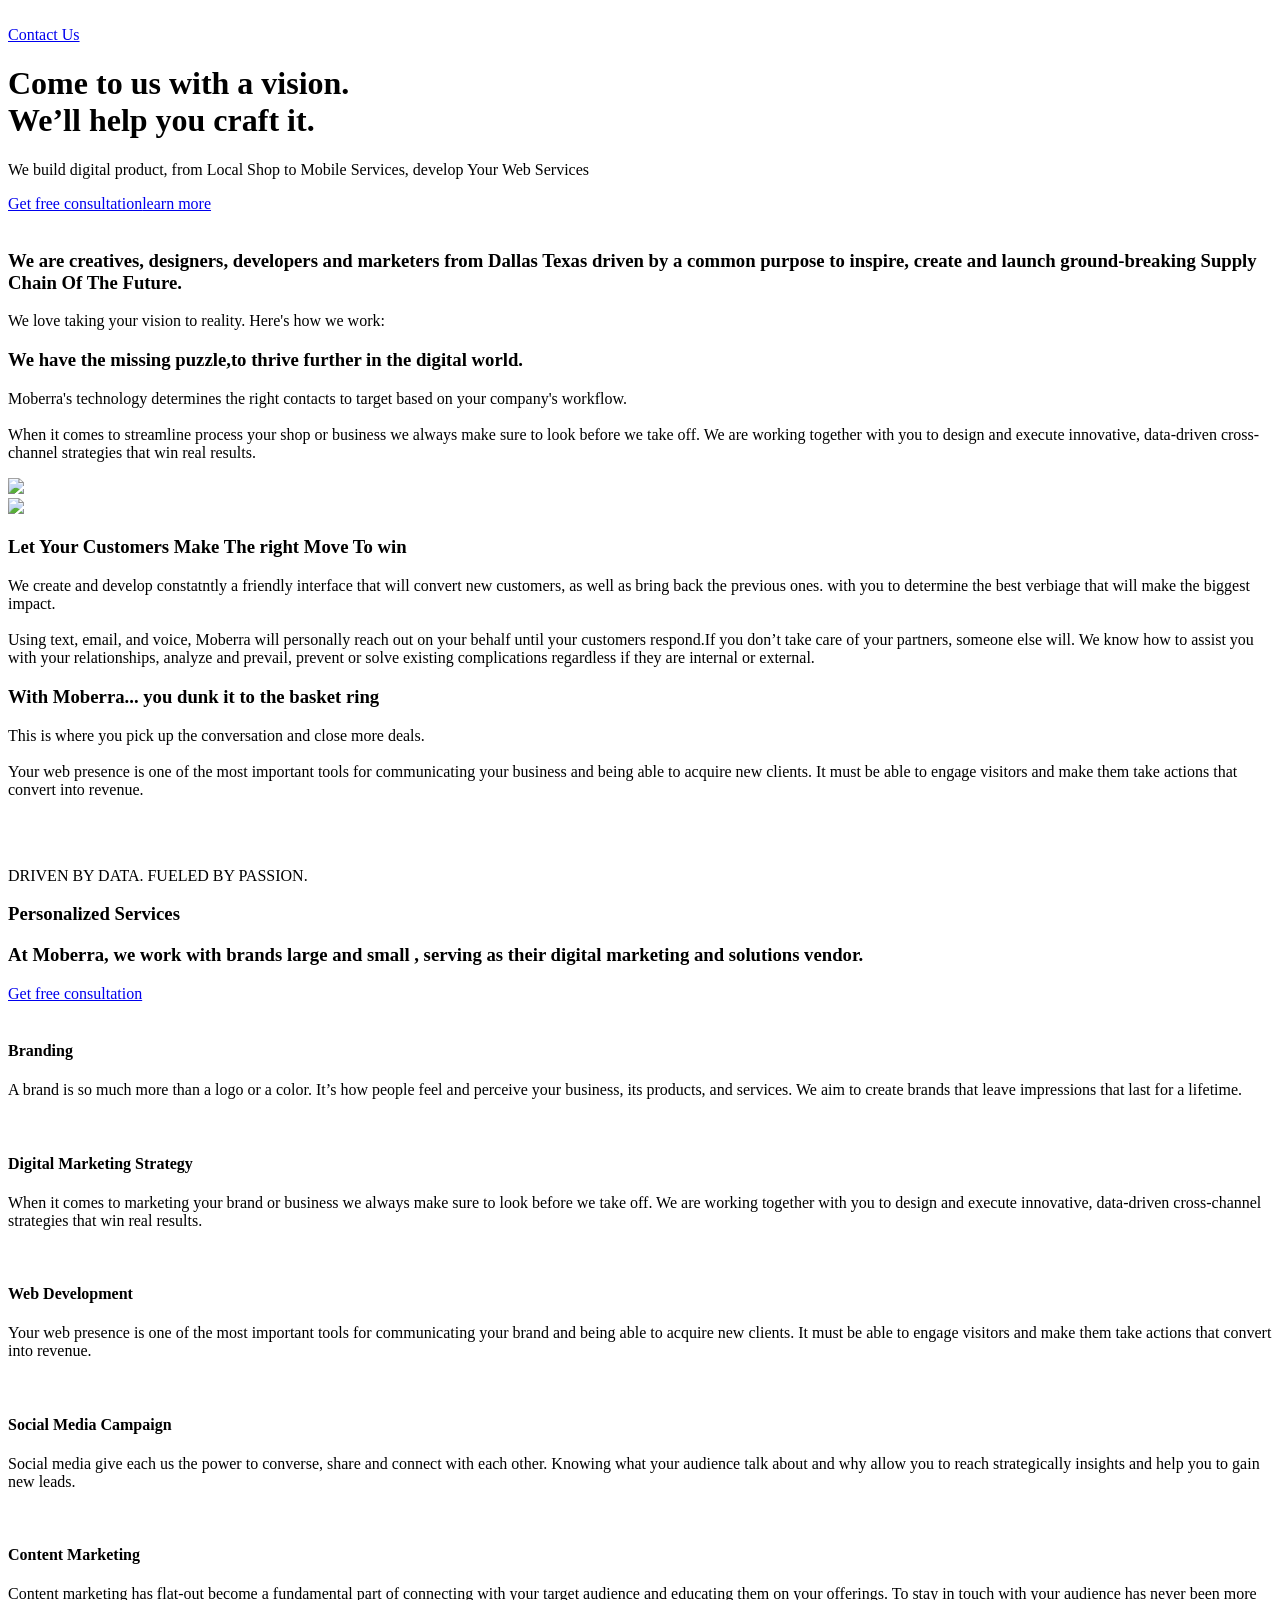
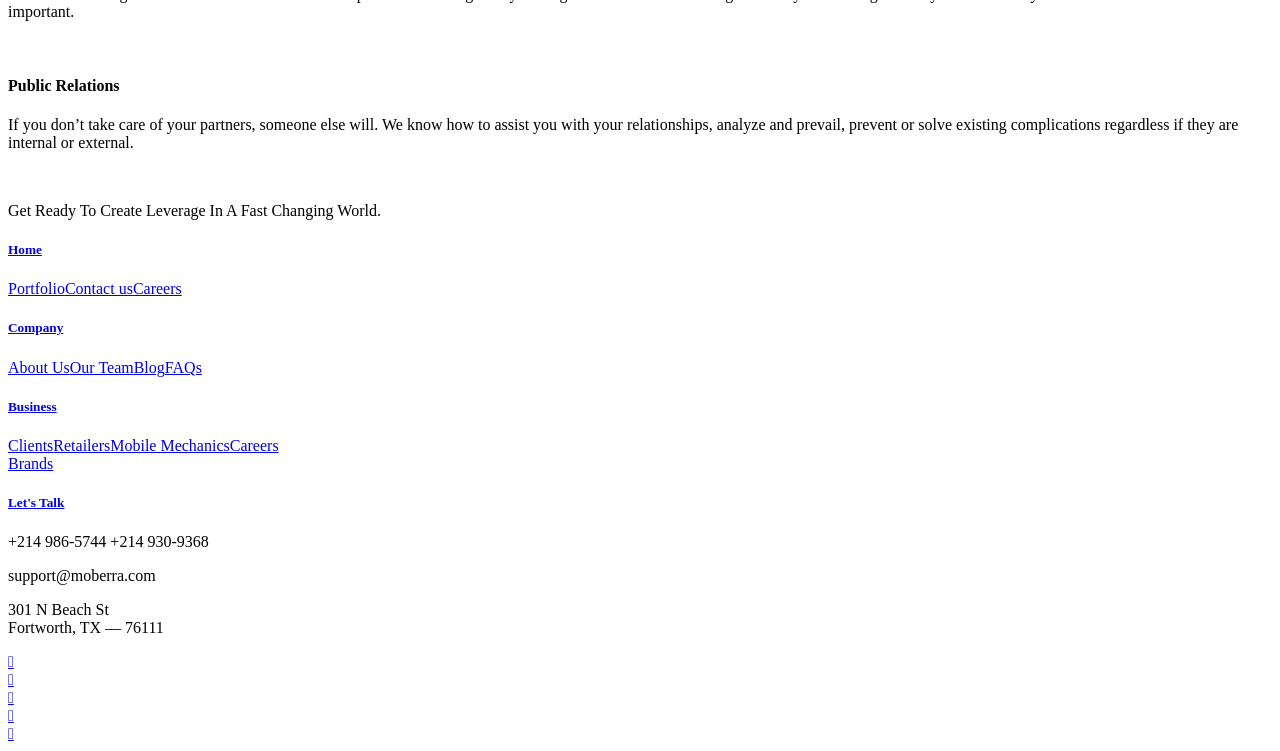
==== Retailers.html @ 3b9bfb5e "Add files via upload" ====
<!DOCTYPE html>
<!--  This site was created in Webflow. http://www.webflow.com  -->
<!--  Last Published: Wed May 29 2019 04:15:09 GMT+0000 (UTC)  -->
<html data-wf-page="5cdbd77db102f9001508a948" data-wf-site="5cdbd77db102f92d5608a947">
<head>
  <meta charset="utf-8">
  <title>Moberra|Retail</title>
  <meta content="Some keywords that best describes your site" name="description">
  <meta content="width=device-width, initial-scale=1" name="viewport">
  
  <link href="css/normalize.css" rel="stylesheet" type="text/css">
  <link href="css/webflow.css" rel="stylesheet" type="text/css">
  <link href="css/duduk.webflow.css" rel="stylesheet" type="text/css">
  <script src="https://ajax.googleapis.com/ajax/libs/webfont/1.6.26/webfont.js" type="text/javascript"></script>
  <script type="text/javascript">WebFont.load({  google: {    families: ["Open Sans:300,300italic,400,400italic,600,600italic,700,700italic,800,800italic","Montserrat:100,100italic,200,200italic,300,300italic,400,400italic,500,500italic,600,600italic,700,700italic,800,800italic,900,900italic","Merriweather:300,300italic,400,400italic,700,700italic,900,900italic"]  }});</script>
  <!-- [if lt IE 9]><script src="https://cdnjs.cloudflare.com/ajax/libs/html5shiv/3.7.3/html5shiv.min.js" type="text/javascript"></script><![endif] -->
  
  <link href="images/portfolio/logo icon.png" rel="shortcut icon" type="image/x-icon">
  <link href="images/Duduk-Thumb-big.gif" rel="apple-touch-icon">
</head>
<body>
  <div data-collapse="medium" data-animation="default" data-duration="400" class="nav-bar w-nav">
    <div class="wrapper navbar-2 w-container">
      <div class="logo-area"><a href="#" class="nav-logo w-inline-block"><img src="images/portfolio/moberra-Recovered trans.png" width="106" alt=""></a></div>
       <div class="nav-cta-button-container"><a href="contact-us.html" class="nav-link-2 border cta w-nav-link">Contact Us</a></div>
      </nav>
      <div class="menu-button-2 w-nav-button">
        <div class="burger-icon w-icon-nav-menu"></div>
      </div>
    </div>
  </div>
  <div class="section full-screen background-image-side hero">
    <div class="wrapper">
      <div class="row">
        <div class="col">
          <div class="hero-content">
            <h1 class="hero-title">Come to us with a vision. <br>We’ll help you craft it.<br></h1>
            <p class="hero-description">We build digital product, from Local Shop to Mobile Services, develop Your Web Services</p>
            <div class="value-proposition-buttons"><a href="#" class="button margin-right w-button">Get free consultation</a><a href="#" class="button ghost w-button">learn more</a></div>
          </div><img src="images/moberra shop owners.svg" sizes="(max-width: 767px) 450px, 700px" alt="" class="hero-image"></div>
      </div>
    </div>
  </div>
  <div class="section no-bottom-padding">
    <div class="wrapper">
      <div class="row centre-align">
        <div class="col-2 lg-8 md-4 centre-align">
          <div class="centre-align margin-bottom">
            <h3 class="section-title">We are creatives, designers, developers and marketers from Dallas Texas driven by a common purpose to inspire, create and launch ground-breaking Supply Chain Of The Future.</h3>
            <p class="sub-title margin-bottom margin-top">We love taking your vision to reality. Here&#x27;s how we work:</p>
          </div>
          <div class="row centre-align">
            <div class="col-2 lg-8"></div>
          </div>
        </div>
      </div>
      <div class="step-container">
        <div class="row margin-bottom sm-reverse-layout">
          <div class="col-2 lg-1 hidden-lg-down"></div>
          <div class="col-2 lg-4 sm-2 lg-vertical-align">
            <div class="sm-align-centre">
              <h3 class="h3">We have the missing puzzle,to thrive further in the digital world.</h3>
              <p class="paragraph-small">Moberra&#x27;s technology determines the right contacts to target based on your company&#x27;s workflow.<br><br>When it comes to streamline process your shop or business we always make sure to look before we take off. We are working together with you to design and execute innovative, data-driven cross-channel strategies that win real results.</p>
            </div>
          </div>
          <div class="col-2 lg-1 hidden-lg-down"></div>
          <div class="col-2 lg-5"><img src="images/client/Happy Cube.H03.2k.png" ></div>
          <div class="col-2 lg-1 hidden-lg-down"></div>
        </div>
      </div>
      <div class="step-container">
        <div class="row">
          <div class="col-2 lg-1 hidden-lg-down"></div>
          <div class="col-2 lg-5"><img src="images/Puzzle Cube.H03.2k.png" ></div>
          <div class="col-2 lg-1 hidden-lg-down"></div>
          <div class="col-2 lg-4 sm-2 lg-vertical-align">
            <div class="sm-align-centre">
              <h3 class="h3">Let Your Customers Make The right Move To win</h3>
              <p class="paragraph-small">We create and develop constatntly a friendly interface that will convert new customers, as well as bring back the previous ones. with you to determine the best verbiage that will make the biggest impact.<br>‍<br>Using text, email, and voice, Moberra will personally reach out on your behalf until your customers respond.If you don’t take care of your partners, someone else will. We know how to assist you with your relationships, analyze and prevail, prevent or solve existing complications regardless if they are internal or external.</p>
            </div>
          </div>
          <div class="col-2 lg-1 hidden-lg-down"></div>
        </div>
      </div>
      <div class="step-container low-z-index">
        <div class="row margin-bottom sm-reverse-layout">
          <div class="col-2 lg-1 hidden-lg-down"></div>
          <div class="col-2 lg-4 sm-2 lg-vertical-align">
            <div class="sm-align-centre">
              <h3 class="h3">With Moberra... you dunk it to the basket ring</h3>
              <p class="paragraph-small">This is where you pick up the conversation and close more deals.<br><br>Your web presence is one of the most important tools for communicating your business and being able to acquire new clients. It must be able to engage visitors and make them take actions that convert into revenue.</p>
            </div>
          </div>
          <div class="col-2 lg-1 hidden-lg-down"></div>
          <div class="col-2 lg-5"><img src="images/Rim with Ball.H03.2k.png" width="571" alt="" class="value-proposition-hero-image"></div>
          <div class="col-2 lg-1 hidden-lg-down"></div>
        </div>
      </div>
    </div><img src="images/dashed-path.png" width="900" srcset="images/dashed-path-p-500.png 500w, images/dashed-path-p-800.png 800w, images/dashed-path-p-1080.png 1080w, images/dashed-path-p-1600.png 1600w, images/dashed-path.png 1714w" sizes="(max-width: 991px) 100vw, 900px" alt="" class="dashed-line"></div>
 
  <div class="section no-top-padding">
    <div class="wrapper">
      <div class="row">
        <div class="col">
          
          <div class="row centre-align">
            <div class="col-2 lg-8"></div>
          </div>
        </div>
      </div>
      </div>
    </div>
  </div>
  <div class="section services bgaccent-color">
    <div class="w-layout-grid grid">
      <div id="w-node-a90a4bea48e4-1508a948" class="div-block-10 margin-bottom">
        <p class="micro-heading">DRIVEN BY DATA. FUELED BY PASSION.</p>
        <h3 class="section-heading left-aligned no-margin-top">Personalized Services</h3>
        <h3 class="section-title fullwidth-grid margin-bottom">At Moberra, we work with brands large and small , serving as their digital marketing and solutions vendor.</h3><a href="#" class="button margin-left w-button">Get free consultation</a></div>
      <div id="w-node-6ad91524b8c2-1508a948" class="margin-bottom"><img src="images/poster.svg" width="64" alt="" class="small-margin-bottom">
        <h4>Branding</h4>
        <p class="paragraph-small short-paragraph">A brand is so much more than a logo or a color. It’s how people feel and perceive your business, its products, and services. We aim to create brands that leave impressions that last for a lifetime.</p>
      </div>
      <div id="w-node-f3c27ee0b5e0-1508a948" class="margin-bottom"><img src="images/idea.svg" width="64" alt="" class="small-margin-bottom">
        <h4>Digital Marketing Strategy</h4>
        <p class="paragraph-small short-paragraph">When it comes to marketing your brand or business we always make sure to look before we take off. We are working together with you to design and execute innovative, data-driven cross-channel strategies that win real results.</p>
      </div>
      <div class="margin-bottom"><img src="images/web-page.svg" width="64" alt="" class="small-margin-bottom">
        <h4>Web Development</h4>
        <p class="paragraph-small short-paragraph">Your web presence is one of the most important tools for communicating your brand and being able to acquire new clients. It must be able to engage visitors and make them take actions that convert into revenue.</p>
      </div>
      <div class="margin-bottom"><img src="images/social-media.svg" width="64" alt="" class="small-margin-bottom">
        <h4>Social Media Campaign</h4>
        <p class="paragraph-small short-paragraph">Social media give each us the power to converse, share and connect with each other. Knowing what your audience talk about and why allow you to reach strategically insights and help you to gain new leads.</p>
      </div>
      <div id="w-node-1baae99ab2f1-1508a948" class="margin-bottom"><img src="images/megaphone.svg" width="64" alt="" class="small-margin-bottom">
        <h4>Content Marketing</h4>
        <p class="paragraph-small short-paragraph">Content marketing has flat-out become a fundamental part of connecting with your target audience and educating them on your offerings. To stay in touch with your audience has never been more important.</p>
      </div>
      <div id="w-node-ab1a4db733ac-1508a948" class="margin-bottom"><img src="images/salesman.svg" width="64" alt="" class="small-margin-bottom">
        <h4>Public Relations</h4>
        <p class="paragraph-small short-paragraph">If you don’t take care of your partners, someone else will. We know how to assist you with your relationships, analyze and prevail, prevent or solve existing complications regardless if they are internal or external.</p>
      </div>
    </div>
  </div>
  <div class="section section-footer">
    <div class="wrapper">
      <div class="row-2">
        <div class="col-2 lg-3 md-4"><a href="#" data-ix="logo" class="footer-logo-2 w-nav-brand"><img src="images/moberra-Recovered trans.png" width="104" alt=""></a>
          <p class="ondark">Get Ready To Create Leverage In A Fast Changing World.</p>
        </div>
        <div class="col-2 lg-2 sm-6">
          <div class="footer-links-container">
            <h5 class="footer-heading"><a href="#" class="no-underline">Home</a></h5><a href="index.html" class="footer-link ondark">Portfolio</a><a href="blog.html" class="footer-link ondark">Contact us</a><a href="#" class="footer-link ondark">Careers</a></div>
        </div>
        <div class="col-2 lg-2 sm-6">
          <div class="footer-links-container">
            <h5 class="footer-heading"><a href="#" class="no-underline">Company</a></h5><a href="#" class="footer-link ondark">About Us</a><a href="#" class="footer-link ondark">Our Team</a><a href="#" class="footer-link ondark">Blog</a><a href="#" class="footer-link ondark">FAQs</a></div>
        </div>
        <div class="col-2 lg-2 sm-6">
          <div class="footer-links-container">
            <h5 class="footer-heading"><a href="#" class="no-underline">Business</a></h5><a href="#" class="footer-link ondark">Clients</a><a href="retailers.html" class="footer-link ondark">Retailers</a><a href="#" class="footer-link ondark">Mobile Mechanics</a><a href="#" class="footer-link ondark">Careers</a></div><a href="#" class="footer-link ondark">Brands</a></div>
        </div>
           <div class="col-2 lg-3 sm-6 xs-12">
          <div class="footer-links-container">
            <h5 class="footer-heading"><a href="#" class="no-underline">Let&#x27;s Talk</a></h5>
            <p class="footer-paragraph">+214 986-5744     +214 930-9368</p>
            <p class="footer-paragraph">support@moberra.com</p>
            <p class="footer-paragraph">301 N Beach St<br>Fortworth, TX — 76111</p>
          </div>
          <div class="negative-margin">
            <a target="_blank" href="#" class="social-media-link w-inline-block">
              <div class="fa-icon ondark"></div>
            </a><a target="_blank" href="#" class="footer-link w-inline-block"></a><a target="_blank" href="#" class="footer-link w-inline-block"></a><a target="_blank" href="#" class="footer-link w-inline-block"></a><a target="_blank" href="#" class="footer-link w-inline-block"></a><a target="_blank" href="#" class="footer-link w-inline-block"></a>
            <a target="_blank" href="#" class="social-media-link w-inline-block">
              <div class="fa-icon ondark"></div>
            </a>
            <a target="_blank" href="#" class="social-media-link w-inline-block">
              <div class="fa-icon ondark"></div>
            </a>
            <a target="_blank" href="#" class="social-media-link w-inline-block">
              <div class="fa-icon ondark"></div>
            </a>
            <a target="_blank" href="#" class="social-media-link w-inline-block">
              <div class="fa-icon ondark"></div>
            </a>
          </div>
        </div>
        <div class="col-2 lg-2 md-4"></div>
      </div>
    </div>
  </div>
  <script src="https://d1tdp7z6w94jbb.cloudfront.net/js/jquery-3.3.1.min.js" type="text/javascript" integrity="sha256-FgpCb/KJQlLNfOu91ta32o/NMZxltwRo8QtmkMRdAu8=" crossorigin="anonymous"></script>
  <script src="js/webflow.js" type="text/javascript"></script>
  <!-- [if lte IE 9]><script src="https://cdnjs.cloudflare.com/ajax/libs/placeholders/3.0.2/placeholders.min.js"></script><![endif] -->
</body>
</html>
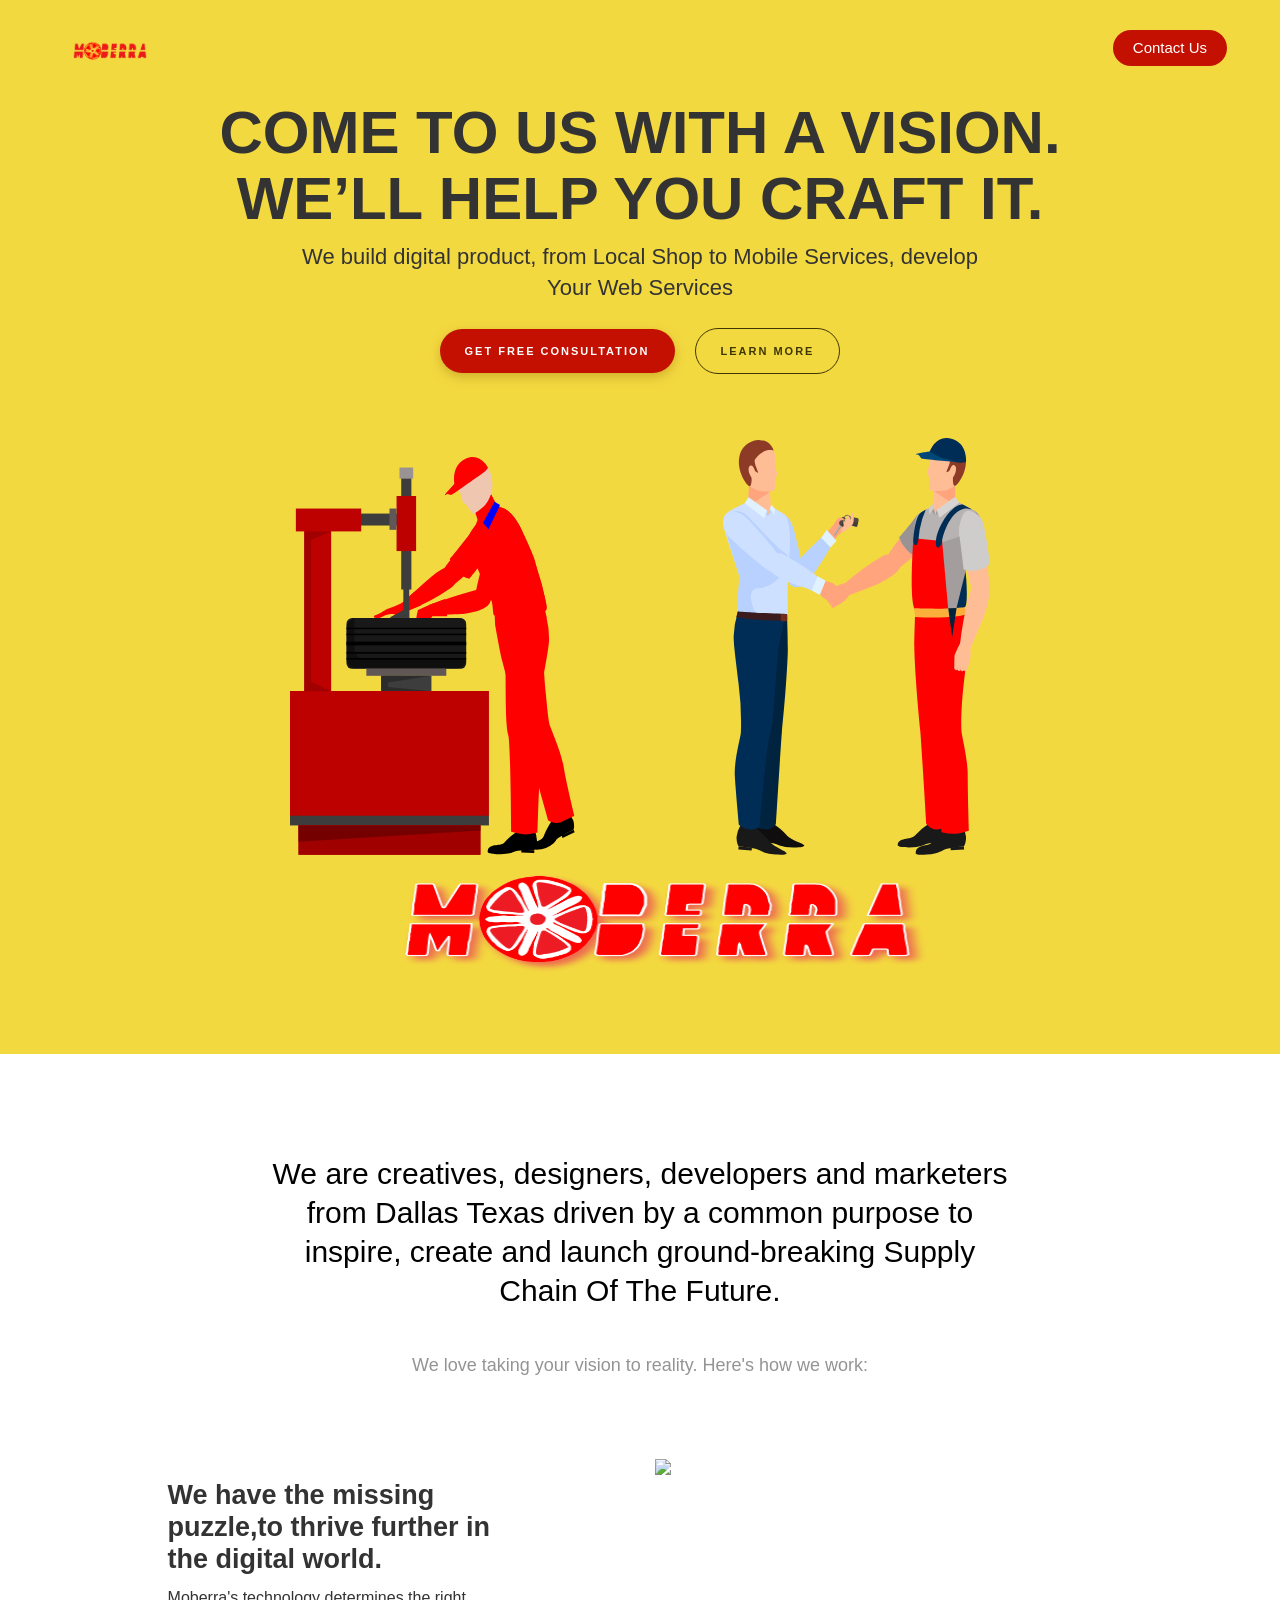
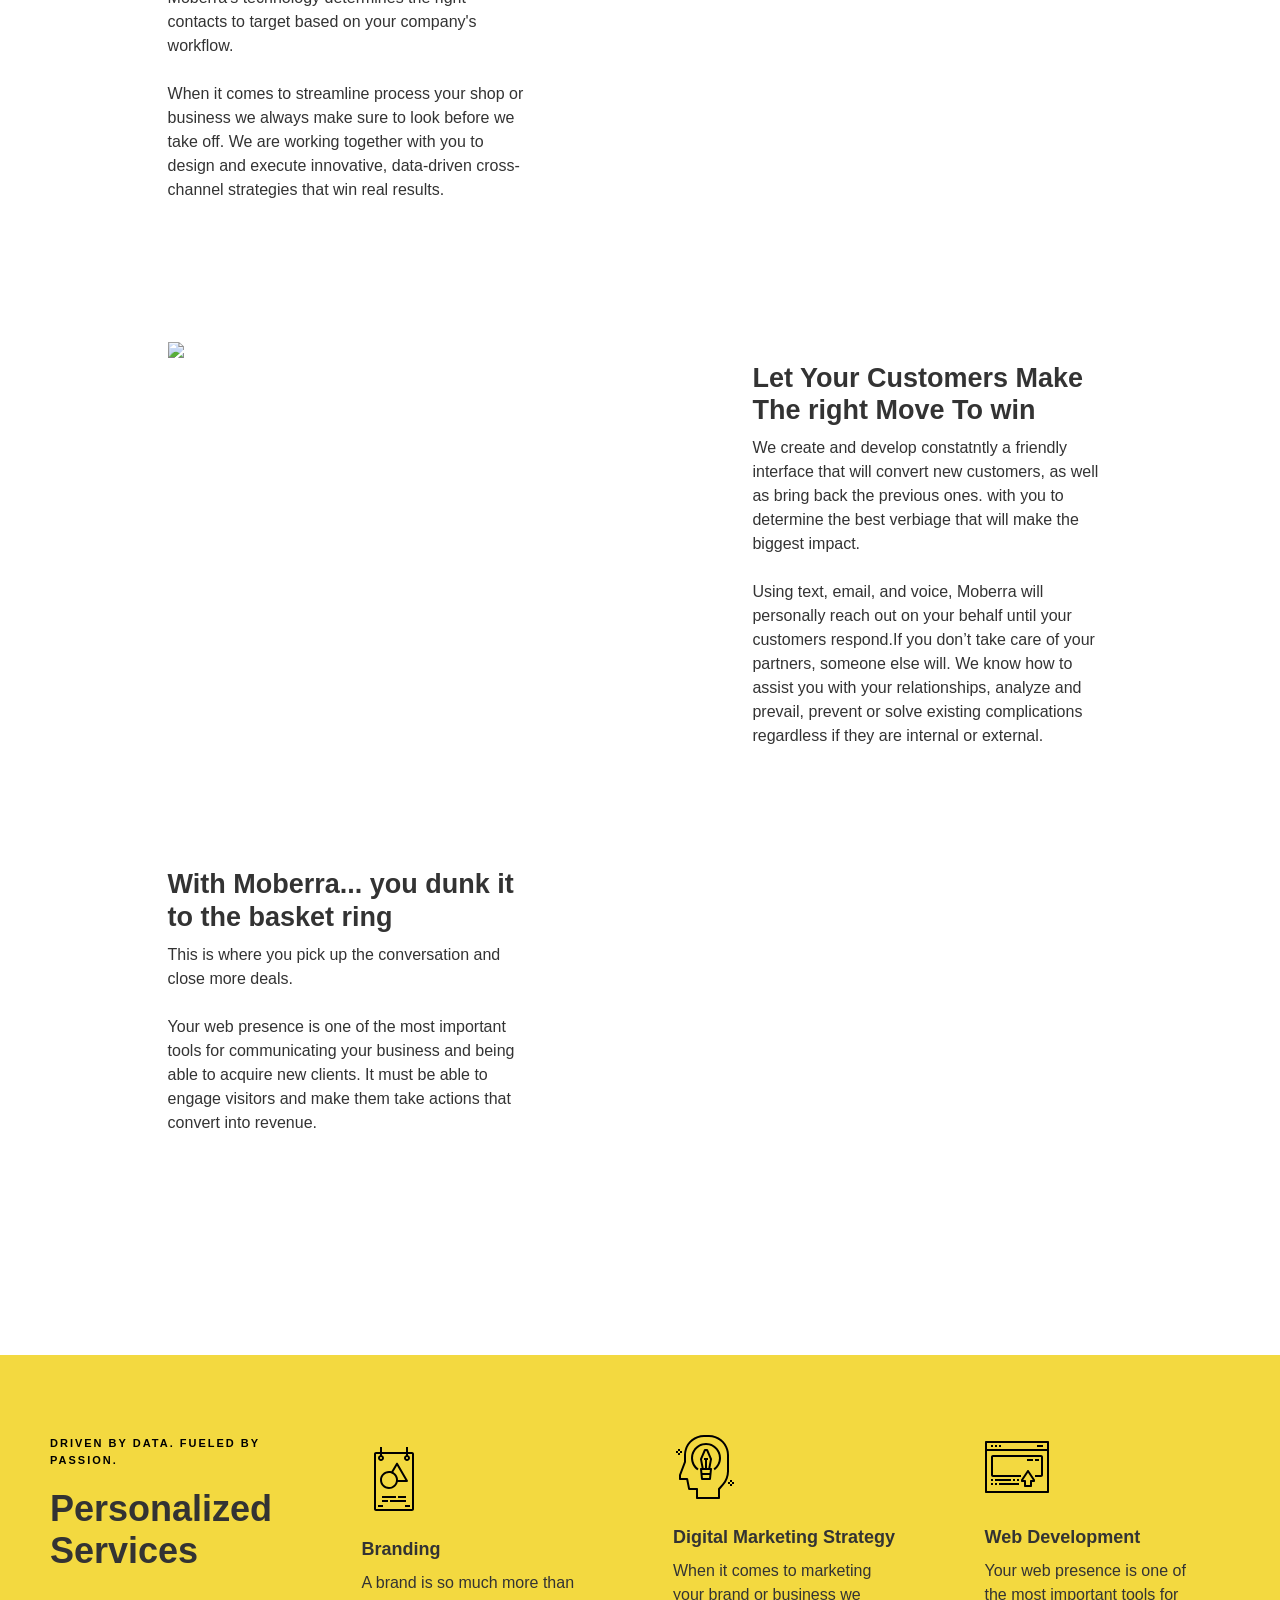
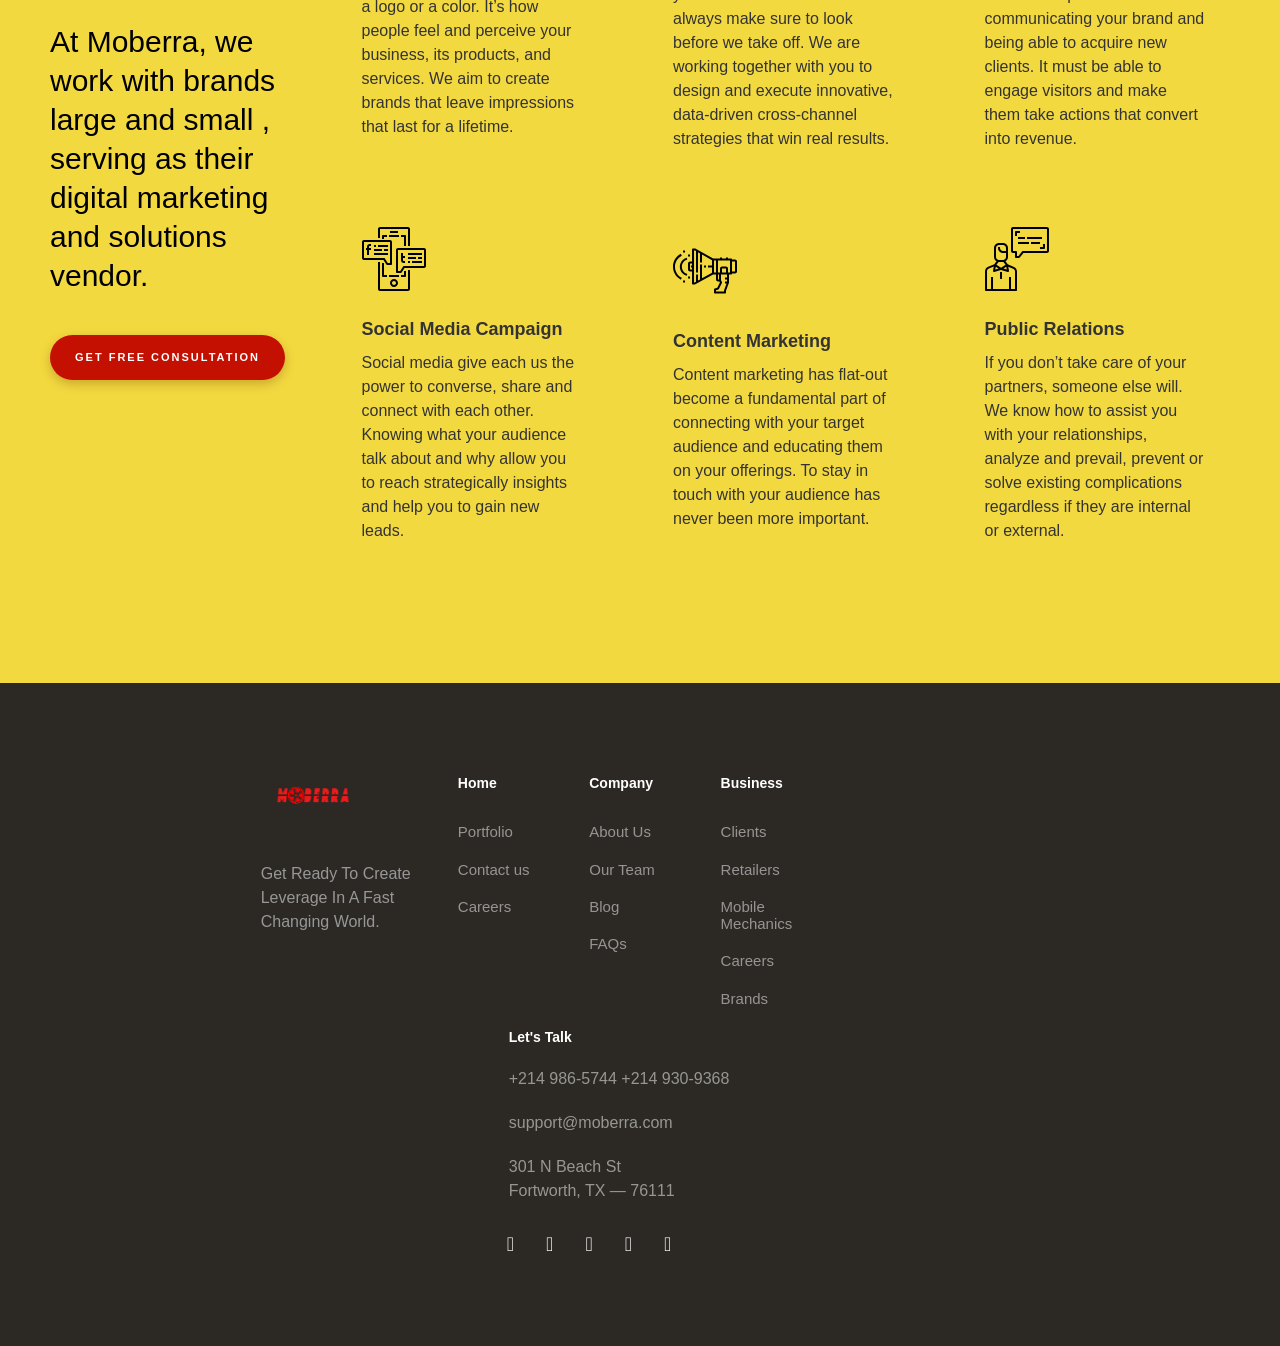
==== commit d05a0a56: "Update Retailers.html" ====
--- a/Retailers.html
+++ b/Retailers.html
@@ -21,7 +21,7 @@
 <body>
   <div data-collapse="medium" data-animation="default" data-duration="400" class="nav-bar w-nav">
     <div class="wrapper navbar-2 w-container">
-      <div class="logo-area"><a href="#" class="nav-logo w-inline-block"><img src="images/portfolio/moberra-Recovered trans.png" width="106" alt=""></a></div>
+      <div class="logo-area"><a href="index.html" class="nav-logo w-inline-block"><img src="images/portfolio/moberra-Recovered trans.png" width="106" alt=""></a></div>
        <div class="nav-cta-button-container"><a href="contact-us.html" class="nav-link-2 border cta w-nav-link">Contact Us</a></div>
       </nav>
       <div class="menu-button-2 w-nav-button">
@@ -194,4 +194,4 @@
   <script src="js/webflow.js" type="text/javascript"></script>
   <!-- [if lte IE 9]><script src="https://cdnjs.cloudflare.com/ajax/libs/placeholders/3.0.2/placeholders.min.js"></script><![endif] -->
 </body>
-</html>+</html>
--- a/css/webflow.css
+++ b/css/webflow.css
@@ -0,0 +1,1798 @@
+@font-face {
+    font-family: 'webflow-icons';
+    src: url("[data-uri]") format('truetype');
+    font-weight: normal;
+    font-style: normal;
+  }
+  [class^="w-icon-"],
+  [class*=" w-icon-"] {
+    /* use !important to prevent issues with browser extensions that change fonts */
+    font-family: 'webflow-icons' !important;
+    speak: none;
+    font-style: normal;
+    font-weight: normal;
+    font-variant: normal;
+    text-transform: none;
+    line-height: 1;
+    /* Better Font Rendering =========== */
+    -webkit-font-smoothing: antialiased;
+    -moz-osx-font-smoothing: grayscale;
+  }
+  .w-icon-slider-right:before {
+    content: "\e600";
+  }
+  .w-icon-slider-left:before {
+    content: "\e601";
+  }
+  .w-icon-nav-menu:before {
+    content: "\e602";
+  }
+  .w-icon-arrow-down:before,
+  .w-icon-dropdown-toggle:before {
+    content: "\e603";
+  }
+  .w-icon-file-upload-remove:before {
+    content: "\e900";
+  }
+  .w-icon-file-upload-icon:before {
+    content: "\e903";
+  }
+  * {
+    -webkit-box-sizing: border-box;
+    -moz-box-sizing: border-box;
+    box-sizing: border-box;
+  }
+  html {
+    height: 100%;
+  }
+  body {
+    margin: 0;
+    min-height: 100%;
+    background-color: #fff;
+    font-family: Arial, sans-serif;
+    font-size: 14px;
+    line-height: 20px;
+    color: #333;
+  }
+  img {
+    max-width: 100%;
+    vertical-align: middle;
+    display: inline-block;
+  }
+  html.w-mod-touch * {
+    background-attachment: scroll !important;
+  }
+  .w-block {
+    display: block;
+  }
+  .w-inline-block {
+    max-width: 100%;
+    display: inline-block;
+  }
+  .w-clearfix:before,
+  .w-clearfix:after {
+    content: " ";
+    display: table;
+    grid-column-start: 1;
+    grid-row-start: 1;
+    grid-column-end: 2;
+    grid-row-end: 2;
+  }
+  .w-clearfix:after {
+    clear: both;
+  }
+  .w-hidden {
+    display: none;
+  }
+  .w-button {
+    display: inline-block;
+    padding: 9px 15px;
+    background-color: #3898EC;
+    color: white;
+    border: 0;
+    line-height: inherit;
+    text-decoration: none;
+    cursor: pointer;
+    border-radius: 0;
+  }
+  input.w-button {
+    -webkit-appearance: button;
+  }
+  html[data-w-dynpage] [data-w-cloak] {
+    color: transparent !important;
+  }
+  .w-webflow-badge,
+  .w-webflow-badge * {
+    position: static;
+    left: auto;
+    top: auto;
+    right: auto;
+    bottom: auto;
+    z-index: auto;
+    display: block;
+    visibility: visible;
+    overflow: visible;
+    overflow-x: visible;
+    overflow-y: visible;
+    box-sizing: border-box;
+    width: auto;
+    height: auto;
+    max-height: none;
+    max-width: none;
+    min-height: 0;
+    min-width: 0;
+    margin: 0;
+    padding: 0;
+    float: none;
+    clear: none;
+    border: 0 none transparent;
+    border-radius: 0;
+    background: none;
+    background-image: none;
+    background-position: 0% 0%;
+    background-size: auto auto;
+    background-repeat: repeat;
+    background-origin: padding-box;
+    background-clip: border-box;
+    background-attachment: scroll;
+    background-color: transparent;
+    box-shadow: none;
+    opacity: 1.0;
+    transform: none;
+    transition: none;
+    direction: ltr;
+    font-family: inherit;
+    font-weight: inherit;
+    color: inherit;
+    font-size: inherit;
+    line-height: inherit;
+    font-style: inherit;
+    font-variant: inherit;
+    text-align: inherit;
+    letter-spacing: inherit;
+    text-decoration: inherit;
+    text-indent: 0;
+    text-transform: inherit;
+    list-style-type: disc;
+    text-shadow: none;
+    font-smoothing: auto;
+    vertical-align: baseline;
+    cursor: inherit;
+    white-space: inherit;
+    word-break: normal;
+    word-spacing: normal;
+    word-wrap: normal;
+  }
+  .w-webflow-badge {
+    position: fixed !important;
+    display: inline-block !important;
+    visibility: visible !important;
+    opacity: 1 !important;
+    z-index: 2147483647 !important;
+    top: auto !important;
+    right: 12px !important;
+    bottom: 12px !important;
+    left: auto !important;
+    color: #AAADB0 !important;
+    background-color: #fff !important;
+    border-radius: 3px !important;
+    padding: 6px 8px 6px 6px !important;
+    font-size: 12px !important;
+    opacity: 1.0 !important;
+    line-height: 14px !important;
+    text-decoration: none !important;
+    transform: none !important;
+    margin: 0 !important;
+    width: auto !important;
+    height: auto !important;
+    overflow: visible !important;
+    white-space: nowrap;
+    box-shadow: 0 0 0 1px rgba(0, 0, 0, 0.1), 0px 1px 3px rgba(0, 0, 0, 0.1);
+    cursor: pointer;
+  }
+  .w-webflow-badge > img {
+    display: inline-block !important;
+    visibility: visible !important;
+    opacity: 1 !important;
+    vertical-align: middle !important;
+  }
+  h1,
+  h2,
+  h3,
+  h4,
+  h5,
+  h6 {
+    font-weight: bold;
+    margin-bottom: 10px;
+  }
+  h1 {
+    font-size: 38px;
+    line-height: 44px;
+    margin-top: 20px;
+  }
+  h2 {
+    font-size: 32px;
+    line-height: 36px;
+    margin-top: 20px;
+  }
+  h3 {
+    font-size: 24px;
+    line-height: 30px;
+    margin-top: 20px;
+  }
+  h4 {
+    font-size: 18px;
+    line-height: 24px;
+    margin-top: 10px;
+  }
+  h5 {
+    font-size: 14px;
+    line-height: 20px;
+    margin-top: 10px;
+  }
+  h6 {
+    font-size: 12px;
+    line-height: 18px;
+    margin-top: 10px;
+  }
+  p {
+    margin-top: 0;
+    margin-bottom: 10px;
+  }
+  blockquote {
+    margin: 0 0 10px 0;
+    padding: 10px 20px;
+    border-left: 5px solid #E2E2E2;
+    font-size: 18px;
+    line-height: 22px;
+  }
+  figure {
+    margin: 0;
+    margin-bottom: 10px;
+  }
+  figcaption {
+    margin-top: 5px;
+    text-align: center;
+  }
+  ul,
+  ol {
+    margin-top: 0px;
+    margin-bottom: 10px;
+    padding-left: 40px;
+  }
+  .w-list-unstyled {
+    padding-left: 0;
+    list-style: none;
+  }
+  .w-embed:before,
+  .w-embed:after {
+    content: " ";
+    display: table;
+    grid-column-start: 1;
+    grid-row-start: 1;
+    grid-column-end: 2;
+    grid-row-end: 2;
+  }
+  .w-embed:after {
+    clear: both;
+  }
+  .w-video {
+    width: 100%;
+    position: relative;
+    padding: 0;
+  }
+  .w-video iframe,
+  .w-video object,
+  .w-video embed {
+    position: absolute;
+    top: 0;
+    left: 0;
+    width: 100%;
+    height: 100%;
+  }
+  fieldset {
+    padding: 0;
+    margin: 0;
+    border: 0;
+  }
+  button,
+  html input[type="button"],
+  input[type="reset"] {
+    border: 0;
+    cursor: pointer;
+    -webkit-appearance: button;
+  }
+  .w-form {
+    margin: 0 0 15px;
+  }
+  .w-form-done {
+    display: none;
+    padding: 20px;
+    text-align: center;
+    background-color: #dddddd;
+  }
+  .w-form-fail {
+    display: none;
+    margin-top: 10px;
+    padding: 10px;
+    background-color: #ffdede;
+  }
+  label {
+    display: block;
+    margin-bottom: 5px;
+    font-weight: bold;
+  }
+  .w-input,
+  .w-select {
+    display: block;
+    width: 100%;
+    height: 38px;
+    padding: 8px 12px;
+    margin-bottom: 10px;
+    font-size: 14px;
+    line-height: 1.428571429;
+    color: #333333;
+    vertical-align: middle;
+    background-color: #ffffff;
+    border: 1px solid #cccccc;
+  }
+  .w-input:-moz-placeholder,
+  .w-select:-moz-placeholder {
+    color: #999;
+  }
+  .w-input::-moz-placeholder,
+  .w-select::-moz-placeholder {
+    color: #999;
+    opacity: 1;
+  }
+  .w-input:-ms-input-placeholder,
+  .w-select:-ms-input-placeholder {
+    color: #999;
+  }
+  .w-input::-webkit-input-placeholder,
+  .w-select::-webkit-input-placeholder {
+    color: #999;
+  }
+  .w-input:focus,
+  .w-select:focus {
+    border-color: #3898EC;
+    outline: 0;
+  }
+  .w-input[disabled],
+  .w-select[disabled],
+  .w-input[readonly],
+  .w-select[readonly],
+  fieldset[disabled] .w-input,
+  fieldset[disabled] .w-select {
+    cursor: not-allowed;
+    background-color: #eeeeee;
+  }
+  textarea.w-input,
+  textarea.w-select {
+    height: auto;
+  }
+  .w-select {
+    background-color: #f3f3f3;
+  }
+  .w-select[multiple] {
+    height: auto;
+  }
+  .w-form-label {
+    display: inline-block;
+    cursor: pointer;
+    font-weight: normal;
+    margin-bottom: 0px;
+  }
+  .w-radio {
+    display: block;
+    margin-bottom: 5px;
+    padding-left: 20px;
+  }
+  .w-radio:before,
+  .w-radio:after {
+    content: " ";
+    display: table;
+    grid-column-start: 1;
+    grid-row-start: 1;
+    grid-column-end: 2;
+    grid-row-end: 2;
+  }
+  .w-radio:after {
+    clear: both;
+  }
+  .w-radio-input {
+    margin: 4px 0 0;
+    margin-top: 1px \9;
+    line-height: normal;
+    float: left;
+    margin-left: -20px;
+  }
+  .w-radio-input {
+    margin-top: 3px;
+  }
+  .w-file-upload {
+    display: block;
+    margin-bottom: 10px;
+  }
+  .w-file-upload-input {
+    width: 0.1px;
+    height: 0.1px;
+    opacity: 0;
+    overflow: hidden;
+    position: absolute;
+    z-index: -100;
+  }
+  .w-file-upload-default,
+  .w-file-upload-uploading,
+  .w-file-upload-success {
+    display: inline-block;
+    color: #333333;
+  }
+  .w-file-upload-error {
+    display: block;
+    margin-top: 10px;
+  }
+  .w-file-upload-default.w-hidden,
+  .w-file-upload-uploading.w-hidden,
+  .w-file-upload-error.w-hidden,
+  .w-file-upload-success.w-hidden {
+    display: none;
+  }
+  .w-file-upload-uploading-btn {
+    display: flex;
+    font-size: 14px;
+    font-weight: normal;
+    cursor: pointer;
+    margin: 0;
+    padding: 8px 12px;
+    border: 1px solid #cccccc;
+    background-color: #fafafa;
+  }
+  .w-file-upload-file {
+    display: flex;
+    flex-grow: 1;
+    justify-content: space-between;
+    margin: 0;
+    padding: 8px 9px 8px 11px;
+    border: 1px solid #cccccc;
+    background-color: #fafafa;
+  }
+  .w-file-upload-file-name {
+    font-size: 14px;
+    font-weight: normal;
+    display: block;
+  }
+  .w-file-remove-link {
+    margin-top: 3px;
+    margin-left: 10px;
+    width: auto;
+    height: auto;
+    padding: 3px;
+    display: block;
+    cursor: pointer;
+  }
+  .w-icon-file-upload-remove {
+    margin: auto;
+    font-size: 10px;
+  }
+  .w-file-upload-error-msg {
+    display: inline-block;
+    color: #ea384c;
+    padding: 2px 0;
+  }
+  .w-file-upload-info {
+    display: inline-block;
+    line-height: 38px;
+    padding: 0 12px;
+  }
+  .w-file-upload-label {
+    display: inline-block;
+    font-size: 14px;
+    font-weight: normal;
+    cursor: pointer;
+    margin: 0;
+    padding: 8px 12px;
+    border: 1px solid #cccccc;
+    background-color: #fafafa;
+  }
+  .w-icon-file-upload-icon,
+  .w-icon-file-upload-uploading {
+    display: inline-block;
+    margin-right: 8px;
+    width: 20px;
+  }
+  .w-icon-file-upload-uploading {
+    height: 20px;
+  }
+  .w-container {
+    margin-left: auto;
+    margin-right: auto;
+    max-width: 940px;
+  }
+  .w-container:before,
+  .w-container:after {
+    content: " ";
+    display: table;
+    grid-column-start: 1;
+    grid-row-start: 1;
+    grid-column-end: 2;
+    grid-row-end: 2;
+  }
+  .w-container:after {
+    clear: both;
+  }
+  .w-container .w-row {
+    margin-left: -10px;
+    margin-right: -10px;
+  }
+  .w-row:before,
+  .w-row:after {
+    content: " ";
+    display: table;
+    grid-column-start: 1;
+    grid-row-start: 1;
+    grid-column-end: 2;
+    grid-row-end: 2;
+  }
+  .w-row:after {
+    clear: both;
+  }
+  .w-row .w-row {
+    margin-left: 0;
+    margin-right: 0;
+  }
+  .w-col {
+    position: relative;
+    float: left;
+    width: 100%;
+    min-height: 1px;
+    padding-left: 10px;
+    padding-right: 10px;
+  }
+  .w-col .w-col {
+    padding-left: 0;
+    padding-right: 0;
+  }
+  .w-col-1 {
+    width: 8.33333333%;
+  }
+  .w-col-2 {
+    width: 16.66666667%;
+  }
+  .w-col-3 {
+    width: 25%;
+  }
+  .w-col-4 {
+    width: 33.33333333%;
+  }
+  .w-col-5 {
+    width: 41.66666667%;
+  }
+  .w-col-6 {
+    width: 50%;
+  }
+  .w-col-7 {
+    width: 58.33333333%;
+  }
+  .w-col-8 {
+    width: 66.66666667%;
+  }
+  .w-col-9 {
+    width: 75%;
+  }
+  .w-col-10 {
+    width: 83.33333333%;
+  }
+  .w-col-11 {
+    width: 91.66666667%;
+  }
+  .w-col-12 {
+    width: 100%;
+  }
+  .w-hidden-main {
+    display: none !important;
+  }
+  @media screen and (max-width: 991px) {
+    .w-container {
+      max-width: 728px;
+    }
+    .w-hidden-main {
+      display: inherit !important;
+    }
+    .w-hidden-medium {
+      display: none !important;
+    }
+    .w-col-medium-1 {
+      width: 8.33333333%;
+    }
+    .w-col-medium-2 {
+      width: 16.66666667%;
+    }
+    .w-col-medium-3 {
+      width: 25%;
+    }
+    .w-col-medium-4 {
+      width: 33.33333333%;
+    }
+    .w-col-medium-5 {
+      width: 41.66666667%;
+    }
+    .w-col-medium-6 {
+      width: 50%;
+    }
+    .w-col-medium-7 {
+      width: 58.33333333%;
+    }
+    .w-col-medium-8 {
+      width: 66.66666667%;
+    }
+    .w-col-medium-9 {
+      width: 75%;
+    }
+    .w-col-medium-10 {
+      width: 83.33333333%;
+    }
+    .w-col-medium-11 {
+      width: 91.66666667%;
+    }
+    .w-col-medium-12 {
+      width: 100%;
+    }
+    .w-col-stack {
+      width: 100%;
+      left: auto;
+      right: auto;
+    }
+  }
+  @media screen and (max-width: 767px) {
+    .w-hidden-main {
+      display: inherit !important;
+    }
+    .w-hidden-medium {
+      display: inherit !important;
+    }
+    .w-hidden-small {
+      display: none !important;
+    }
+    .w-row,
+    .w-container .w-row {
+      margin-left: 0;
+      margin-right: 0;
+    }
+    .w-col {
+      width: 100%;
+      left: auto;
+      right: auto;
+    }
+    .w-col-small-1 {
+      width: 8.33333333%;
+    }
+    .w-col-small-2 {
+      width: 16.66666667%;
+    }
+    .w-col-small-3 {
+      width: 25%;
+    }
+    .w-col-small-4 {
+      width: 33.33333333%;
+    }
+    .w-col-small-5 {
+      width: 41.66666667%;
+    }
+    .w-col-small-6 {
+      width: 50%;
+    }
+    .w-col-small-7 {
+      width: 58.33333333%;
+    }
+    .w-col-small-8 {
+      width: 66.66666667%;
+    }
+    .w-col-small-9 {
+      width: 75%;
+    }
+    .w-col-small-10 {
+      width: 83.33333333%;
+    }
+    .w-col-small-11 {
+      width: 91.66666667%;
+    }
+    .w-col-small-12 {
+      width: 100%;
+    }
+  }
+  @media screen and (max-width: 479px) {
+    .w-container {
+      max-width: none;
+    }
+    .w-hidden-main {
+      display: inherit !important;
+    }
+    .w-hidden-medium {
+      display: inherit !important;
+    }
+    .w-hidden-small {
+      display: inherit !important;
+    }
+    .w-hidden-tiny {
+      display: none !important;
+    }
+    .w-col {
+      width: 100%;
+    }
+    .w-col-tiny-1 {
+      width: 8.33333333%;
+    }
+    .w-col-tiny-2 {
+      width: 16.66666667%;
+    }
+    .w-col-tiny-3 {
+      width: 25%;
+    }
+    .w-col-tiny-4 {
+      width: 33.33333333%;
+    }
+    .w-col-tiny-5 {
+      width: 41.66666667%;
+    }
+    .w-col-tiny-6 {
+      width: 50%;
+    }
+    .w-col-tiny-7 {
+      width: 58.33333333%;
+    }
+    .w-col-tiny-8 {
+      width: 66.66666667%;
+    }
+    .w-col-tiny-9 {
+      width: 75%;
+    }
+    .w-col-tiny-10 {
+      width: 83.33333333%;
+    }
+    .w-col-tiny-11 {
+      width: 91.66666667%;
+    }
+    .w-col-tiny-12 {
+      width: 100%;
+    }
+  }
+  .w-widget {
+    position: relative;
+  }
+  .w-widget-map {
+    width: 100%;
+    height: 400px;
+  }
+  .w-widget-map label {
+    width: auto;
+    display: inline;
+  }
+  .w-widget-map img {
+    max-width: inherit;
+  }
+  .w-widget-map .gm-style-iw {
+    text-align: center;
+  }
+  .w-widget-map .gm-style-iw > button {
+    display: none !important;
+  }
+  .w-widget-twitter {
+    overflow: hidden;
+  }
+  .w-widget-twitter-count-shim {
+    display: inline-block;
+    vertical-align: top;
+    position: relative;
+    width: 28px;
+    height: 20px;
+    text-align: center;
+    background: white;
+    border: #758696 solid 1px;
+    border-radius: 3px;
+  }
+  .w-widget-twitter-count-shim * {
+    pointer-events: none;
+    -webkit-user-select: none;
+    -moz-user-select: none;
+    -ms-user-select: none;
+    user-select: none;
+  }
+  .w-widget-twitter-count-shim .w-widget-twitter-count-inner {
+    position: relative;
+    font-size: 15px;
+    line-height: 12px;
+    text-align: center;
+    color: #999;
+    font-family: serif;
+  }
+  .w-widget-twitter-count-shim .w-widget-twitter-count-clear {
+    position: relative;
+    display: block;
+  }
+  .w-widget-twitter-count-shim.w--large {
+    width: 36px;
+    height: 28px;
+    margin-left: 7px;
+  }
+  .w-widget-twitter-count-shim.w--large .w-widget-twitter-count-inner {
+    font-size: 18px;
+    line-height: 18px;
+  }
+  .w-widget-twitter-count-shim:not(.w--vertical) {
+    margin-left: 5px;
+    margin-right: 8px;
+  }
+  .w-widget-twitter-count-shim:not(.w--vertical).w--large {
+    margin-left: 6px;
+  }
+  .w-widget-twitter-count-shim:not(.w--vertical):before,
+  .w-widget-twitter-count-shim:not(.w--vertical):after {
+    top: 50%;
+    left: 0;
+    border: solid transparent;
+    content: " ";
+    height: 0;
+    width: 0;
+    position: absolute;
+    pointer-events: none;
+  }
+  .w-widget-twitter-count-shim:not(.w--vertical):before {
+    border-color: rgba(117, 134, 150, 0);
+    border-right-color: #5d6c7b;
+    border-width: 4px;
+    margin-left: -9px;
+    margin-top: -4px;
+  }
+  .w-widget-twitter-count-shim:not(.w--vertical).w--large:before {
+    border-width: 5px;
+    margin-left: -10px;
+    margin-top: -5px;
+  }
+  .w-widget-twitter-count-shim:not(.w--vertical):after {
+    border-color: rgba(255, 255, 255, 0);
+    border-right-color: white;
+    border-width: 4px;
+    margin-left: -8px;
+    margin-top: -4px;
+  }
+  .w-widget-twitter-count-shim:not(.w--vertical).w--large:after {
+    border-width: 5px;
+    margin-left: -9px;
+    margin-top: -5px;
+  }
+  .w-widget-twitter-count-shim.w--vertical {
+    width: 61px;
+    height: 33px;
+    margin-bottom: 8px;
+  }
+  .w-widget-twitter-count-shim.w--vertical:before,
+  .w-widget-twitter-count-shim.w--vertical:after {
+    top: 100%;
+    left: 50%;
+    border: solid transparent;
+    content: " ";
+    height: 0;
+    width: 0;
+    position: absolute;
+    pointer-events: none;
+  }
+  .w-widget-twitter-count-shim.w--vertical:before {
+    border-color: rgba(117, 134, 150, 0);
+    border-top-color: #5d6c7b;
+    border-width: 5px;
+    margin-left: -5px;
+  }
+  .w-widget-twitter-count-shim.w--vertical:after {
+    border-color: rgba(255, 255, 255, 0);
+    border-top-color: white;
+    border-width: 4px;
+    margin-left: -4px;
+  }
+  .w-widget-twitter-count-shim.w--vertical .w-widget-twitter-count-inner {
+    font-size: 18px;
+    line-height: 22px;
+  }
+  .w-widget-twitter-count-shim.w--vertical.w--large {
+    width: 76px;
+  }
+  .w-widget-gplus {
+    overflow: hidden;
+  }
+  .w-background-video {
+    position: relative;
+    overflow: hidden;
+    height: 500px;
+    color: white;
+  }
+  .w-background-video > video {
+    background-size: cover;
+    background-position: 50% 50%;
+    position: absolute;
+    right: -100%;
+    bottom: -100%;
+    top: -100%;
+    left: -100%;
+    margin: auto;
+    min-width: 100%;
+    min-height: 100%;
+    z-index: -100;
+  }
+  .w-background-video > video::-webkit-media-controls-start-playback-button {
+    display: none !important;
+    -webkit-appearance: none;
+  }
+  .w-slider {
+    position: relative;
+    height: 300px;
+    text-align: center;
+    background: #dddddd;
+    clear: both;
+    -webkit-tap-highlight-color: rgba(0, 0, 0, 0);
+    tap-highlight-color: rgba(0, 0, 0, 0);
+  }
+  .w-slider-mask {
+    position: relative;
+    display: block;
+    overflow: hidden;
+    z-index: 1;
+    left: 0;
+    right: 0;
+    height: 100%;
+    white-space: nowrap;
+  }
+  .w-slide {
+    position: relative;
+    display: inline-block;
+    vertical-align: top;
+    width: 100%;
+    height: 100%;
+    white-space: normal;
+    text-align: left;
+  }
+  .w-slider-nav {
+    position: absolute;
+    z-index: 2;
+    top: auto;
+    right: 0;
+    bottom: 0;
+    left: 0;
+    margin: auto;
+    padding-top: 10px;
+    height: 40px;
+    text-align: center;
+    -webkit-tap-highlight-color: rgba(0, 0, 0, 0);
+    tap-highlight-color: rgba(0, 0, 0, 0);
+  }
+  .w-slider-nav.w-round > div {
+    border-radius: 100%;
+  }
+  .w-slider-nav.w-num > div {
+    width: auto;
+    height: auto;
+    padding: 0.2em 0.5em;
+    font-size: inherit;
+    line-height: inherit;
+  }
+  .w-slider-nav.w-shadow > div {
+    box-shadow: 0 0 3px rgba(51, 51, 51, 0.4);
+  }
+  .w-slider-nav-invert {
+    color: #fff;
+  }
+  .w-slider-nav-invert > div {
+    background-color: rgba(34, 34, 34, 0.4);
+  }
+  .w-slider-nav-invert > div.w-active {
+    background-color: #222;
+  }
+  .w-slider-dot {
+    position: relative;
+    display: inline-block;
+    width: 1em;
+    height: 1em;
+    background-color: rgba(255, 255, 255, 0.4);
+    cursor: pointer;
+    margin: 0 3px 0.5em;
+    transition: background-color 100ms, color 100ms;
+  }
+  .w-slider-dot.w-active {
+    background-color: #fff;
+  }
+  .w-slider-arrow-left,
+  .w-slider-arrow-right {
+    position: absolute;
+    width: 80px;
+    top: 0;
+    right: 0;
+    bottom: 0;
+    left: 0;
+    margin: auto;
+    cursor: pointer;
+    overflow: hidden;
+    color: white;
+    font-size: 40px;
+    -webkit-tap-highlight-color: rgba(0, 0, 0, 0);
+    tap-highlight-color: rgba(0, 0, 0, 0);
+    -webkit-user-select: none;
+    -moz-user-select: none;
+    -ms-user-select: none;
+    user-select: none;
+  }
+  .w-slider-arrow-left [class^="w-icon-"],
+  .w-slider-arrow-right [class^="w-icon-"],
+  .w-slider-arrow-left [class*=" w-icon-"],
+  .w-slider-arrow-right [class*=" w-icon-"] {
+    position: absolute;
+  }
+  .w-slider-arrow-left {
+    z-index: 3;
+    right: auto;
+  }
+  .w-slider-arrow-right {
+    z-index: 4;
+    left: auto;
+  }
+  .w-icon-slider-left,
+  .w-icon-slider-right {
+    top: 0;
+    right: 0;
+    bottom: 0;
+    left: 0;
+    margin: auto;
+    width: 1em;
+    height: 1em;
+  }
+  .w-dropdown {
+    display: inline-block;
+    position: relative;
+    text-align: left;
+    margin-left: auto;
+    margin-right: auto;
+    z-index: 900;
+  }
+  .w-dropdown-btn,
+  .w-dropdown-toggle,
+  .w-dropdown-link {
+    position: relative;
+    vertical-align: top;
+    text-decoration: none;
+    color: #222222;
+    padding: 20px;
+    text-align: left;
+    margin-left: auto;
+    margin-right: auto;
+    white-space: nowrap;
+  }
+  .w-dropdown-toggle {
+    -webkit-user-select: none;
+    -moz-user-select: none;
+    -ms-user-select: none;
+    user-select: none;
+    display: inline-block;
+    cursor: pointer;
+    padding-right: 40px;
+  }
+  .w-icon-dropdown-toggle {
+    position: absolute;
+    top: 0;
+    right: 0;
+    bottom: 0;
+    margin: auto;
+    margin-right: 20px;
+    width: 1em;
+    height: 1em;
+  }
+  .w-dropdown-list {
+    position: absolute;
+    background: #dddddd;
+    display: none;
+    min-width: 100%;
+  }
+  .w-dropdown-list.w--open {
+    display: block;
+  }
+  .w-dropdown-link {
+    padding: 10px 20px;
+    display: block;
+    color: #222222;
+  }
+  .w-dropdown-link.w--current {
+    color: #0082f3;
+  }
+  .w-nav[data-collapse="all"] .w-dropdown,
+  .w-nav[data-collapse="all"] .w-dropdown-toggle {
+    display: block;
+  }
+  .w-nav[data-collapse="all"] .w-dropdown-list {
+    position: static;
+  }
+  @media screen and (max-width: 991px) {
+    .w-nav[data-collapse="medium"] .w-dropdown,
+    .w-nav[data-collapse="medium"] .w-dropdown-toggle {
+      display: block;
+    }
+    .w-nav[data-collapse="medium"] .w-dropdown-list {
+      position: static;
+    }
+  }
+  @media screen and (max-width: 767px) {
+    .w-nav[data-collapse="small"] .w-dropdown,
+    .w-nav[data-collapse="small"] .w-dropdown-toggle {
+      display: block;
+    }
+    .w-nav[data-collapse="small"] .w-dropdown-list {
+      position: static;
+    }
+    .w-nav-brand {
+      padding-left: 10px;
+    }
+  }
+  @media screen and (max-width: 479px) {
+    .w-nav[data-collapse="tiny"] .w-dropdown,
+    .w-nav[data-collapse="tiny"] .w-dropdown-toggle {
+      display: block;
+    }
+    .w-nav[data-collapse="tiny"] .w-dropdown-list {
+      position: static;
+    }
+  }
+  /**
+   * ## Note
+   * Safari (on both iOS and OS X) does not handle viewport units (vh, vw) well.
+   * For example percentage units do not work on descendants of elements that
+   * have any dimensions expressed in viewport units. It also doesn’t handle them at
+   * all in `calc()`.
+   */
+  /**
+   * Wrapper around all lightbox elements
+   *
+   * 1. Since the lightbox can receive focus, IE also gives it an outline.
+   * 2. Fixes flickering on Chrome when a transition is in progress
+   *    underneath the lightbox.
+   */
+  .w-lightbox-backdrop {
+    color: #000;
+    cursor: auto;
+    font-family: serif;
+    font-size: medium;
+    font-style: normal;
+    font-variant: normal;
+    font-weight: normal;
+    letter-spacing: normal;
+    line-height: normal;
+    list-style: disc;
+    text-align: start;
+    text-indent: 0;
+    text-shadow: none;
+    text-transform: none;
+    visibility: visible;
+    white-space: normal;
+    word-break: normal;
+    word-spacing: normal;
+    word-wrap: normal;
+    position: fixed;
+    top: 0;
+    right: 0;
+    bottom: 0;
+    left: 0;
+    color: #fff;
+    font-family: "Helvetica Neue", Helvetica, Ubuntu, "Segoe UI", Verdana, sans-serif;
+    font-size: 17px;
+    line-height: 1.2;
+    font-weight: 300;
+    text-align: center;
+    background: rgba(0, 0, 0, 0.9);
+    z-index: 2000;
+    outline: 0;
+    /* 1 */
+    opacity: 0;
+    -webkit-user-select: none;
+    -moz-user-select: none;
+    -ms-user-select: none;
+    -webkit-tap-highlight-color: transparent;
+    -webkit-transform: translate(0, 0);
+    /* 2 */
+  }
+  /**
+   * Neat trick to bind the rubberband effect to our canvas instead of the whole
+   * document on iOS. It also prevents a bug that causes the document underneath to scroll.
+   */
+  .w-lightbox-backdrop,
+  .w-lightbox-container {
+    height: 100%;
+    overflow: auto;
+    -webkit-overflow-scrolling: touch;
+  }
+  .w-lightbox-content {
+    position: relative;
+    height: 100vh;
+    overflow: hidden;
+  }
+  .w-lightbox-view {
+    position: absolute;
+    width: 100vw;
+    height: 100vh;
+    opacity: 0;
+  }
+  .w-lightbox-view:before {
+    content: "";
+    height: 100vh;
+  }
+  /* .w-lightbox-content */
+  .w-lightbox-group,
+  .w-lightbox-group .w-lightbox-view,
+  .w-lightbox-group .w-lightbox-view:before {
+    height: 86vh;
+  }
+  .w-lightbox-frame,
+  .w-lightbox-view:before {
+    display: inline-block;
+    vertical-align: middle;
+  }
+  /*
+   * 1. Remove default margin set by user-agent on the <figure> element.
+   */
+  .w-lightbox-figure {
+    position: relative;
+    margin: 0;
+    /* 1 */
+  }
+  .w-lightbox-group .w-lightbox-figure {
+    cursor: pointer;
+  }
+  /**
+   * IE adds image dimensions as width and height attributes on the IMG tag,
+   * but we need both width and height to be set to auto to enable scaling.
+   */
+  .w-lightbox-img {
+    width: auto;
+    height: auto;
+    max-width: none;
+  }
+  /**
+   * 1. Reset if style is set by user on "All Images"
+   */
+  .w-lightbox-image {
+    display: block;
+    float: none;
+    /* 1 */
+    max-width: 100vw;
+    max-height: 100vh;
+  }
+  .w-lightbox-group .w-lightbox-image {
+    max-height: 86vh;
+  }
+  .w-lightbox-caption {
+    position: absolute;
+    right: 0;
+    bottom: 0;
+    left: 0;
+    padding: .5em 1em;
+    background: rgba(0, 0, 0, 0.4);
+    text-align: left;
+    text-overflow: ellipsis;
+    white-space: nowrap;
+    overflow: hidden;
+  }
+  .w-lightbox-embed {
+    position: absolute;
+    top: 0;
+    right: 0;
+    bottom: 0;
+    left: 0;
+    width: 100%;
+    height: 100%;
+  }
+  .w-lightbox-control {
+    position: absolute;
+    top: 0;
+    width: 4em;
+    background-size: 24px;
+    background-repeat: no-repeat;
+    background-position: center;
+    cursor: pointer;
+    -webkit-transition: all .3s;
+    transition: all .3s;
+  }
+  .w-lightbox-left {
+    display: none;
+    bottom: 0;
+    left: 0;
+    /* <svg xmlns="http://www.w3.org/2000/svg" viewBox="-20 0 24 40" width="24" height="40"><g transform="rotate(45)"><path d="m0 0h5v23h23v5h-28z" opacity=".4"/><path d="m1 1h3v23h23v3h-26z" fill="#fff"/></g></svg> */
+    background-image: url("[data-uri]");
+  }
+  .w-lightbox-right {
+    display: none;
+    right: 0;
+    bottom: 0;
+    /* <svg xmlns="http://www.w3.org/2000/svg" viewBox="-4 0 24 40" width="24" height="40"><g transform="rotate(45)"><path d="m0-0h28v28h-5v-23h-23z" opacity=".4"/><path d="m1 1h26v26h-3v-23h-23z" fill="#fff"/></g></svg> */
+    background-image: url("[data-uri]");
+  }
+  /*
+   * Without specifying the with and height inside the SVG, all versions of IE render the icon too small.
+   * The bug does not seem to manifest itself if the elements are tall enough such as the above arrows.
+   * (http://stackoverflow.com/questions/16092114/background-size-differs-in-internet-explorer)
+   */
+  .w-lightbox-close {
+    right: 0;
+    height: 2.6em;
+    /* <svg xmlns="http://www.w3.org/2000/svg" viewBox="-4 0 18 17" width="18" height="17"><g transform="rotate(45)"><path d="m0 0h7v-7h5v7h7v5h-7v7h-5v-7h-7z" opacity=".4"/><path d="m1 1h7v-7h3v7h7v3h-7v7h-3v-7h-7z" fill="#fff"/></g></svg> */
+    background-image: url("[data-uri]");
+    background-size: 18px;
+  }
+  /**
+   * 1. All IE versions add extra space at the bottom without this.
+   */
+  .w-lightbox-strip {
+    position: absolute;
+    bottom: 0;
+    left: 0;
+    right: 0;
+    padding: 0 1vh;
+    line-height: 0;
+    /* 1 */
+    white-space: nowrap;
+    overflow-x: auto;
+    overflow-y: hidden;
+  }
+  /*
+   * 1. We use content-box to avoid having to do `width: calc(10vh + 2vw)`
+   *    which doesn’t work in Safari anyway.
+   * 2. Chrome renders images pixelated when switching to GPU. Making sure
+   *    the parent is also rendered on the GPU (by setting translate3d for
+   *    example) fixes this behavior.
+   */
+  .w-lightbox-item {
+    display: inline-block;
+    width: 10vh;
+    padding: 2vh 1vh;
+    box-sizing: content-box;
+    /* 1 */
+    cursor: pointer;
+    -webkit-transform: translate3d(0, 0, 0);
+    /* 2 */
+  }
+  .w-lightbox-active {
+    opacity: .3;
+  }
+  .w-lightbox-thumbnail {
+    position: relative;
+    height: 10vh;
+    background: #222;
+    overflow: hidden;
+  }
+  .w-lightbox-thumbnail-image {
+    position: absolute;
+    top: 0;
+    left: 0;
+  }
+  .w-lightbox-thumbnail .w-lightbox-tall {
+    top: 50%;
+    width: 100%;
+    -webkit-transform: translate(0, -50%);
+    -ms-transform: translate(0, -50%);
+    transform: translate(0, -50%);
+  }
+  .w-lightbox-thumbnail .w-lightbox-wide {
+    left: 50%;
+    height: 100%;
+    -webkit-transform: translate(-50%, 0);
+    -ms-transform: translate(-50%, 0);
+    transform: translate(-50%, 0);
+  }
+  /*
+   * Spinner
+   *
+   * Absolute pixel values are used to avoid rounding errors that would cause
+   * the white spinning element to be misaligned with the track.
+   */
+  .w-lightbox-spinner {
+    position: absolute;
+    top: 50%;
+    left: 50%;
+    box-sizing: border-box;
+    width: 40px;
+    height: 40px;
+    margin-top: -20px;
+    margin-left: -20px;
+    border: 5px solid rgba(0, 0, 0, 0.4);
+    border-radius: 50%;
+    -webkit-animation: spin .8s infinite linear;
+    animation: spin .8s infinite linear;
+  }
+  .w-lightbox-spinner:after {
+    content: "";
+    position: absolute;
+    top: -4px;
+    right: -4px;
+    bottom: -4px;
+    left: -4px;
+    border: 3px solid transparent;
+    border-bottom-color: #fff;
+    border-radius: 50%;
+  }
+  /*
+   * Utility classes
+   */
+  .w-lightbox-hide {
+    display: none;
+  }
+  .w-lightbox-noscroll {
+    overflow: hidden;
+  }
+  @media (min-width: 768px) {
+    .w-lightbox-content {
+      height: 96vh;
+      margin-top: 2vh;
+    }
+    .w-lightbox-view,
+    .w-lightbox-view:before {
+      height: 96vh;
+    }
+    /* .w-lightbox-content */
+    .w-lightbox-group,
+    .w-lightbox-group .w-lightbox-view,
+    .w-lightbox-group .w-lightbox-view:before {
+      height: 84vh;
+    }
+    .w-lightbox-image {
+      max-width: 96vw;
+      max-height: 96vh;
+    }
+    .w-lightbox-group .w-lightbox-image {
+      max-width: 82.3vw;
+      max-height: 84vh;
+    }
+    .w-lightbox-left,
+    .w-lightbox-right {
+      display: block;
+      opacity: .5;
+    }
+    .w-lightbox-close {
+      opacity: .8;
+    }
+    .w-lightbox-control:hover {
+      opacity: 1;
+    }
+  }
+  .w-lightbox-inactive,
+  .w-lightbox-inactive:hover {
+    opacity: 0;
+  }
+  .w-richtext:before,
+  .w-richtext:after {
+    content: " ";
+    display: table;
+    grid-column-start: 1;
+    grid-row-start: 1;
+    grid-column-end: 2;
+    grid-row-end: 2;
+  }
+  .w-richtext:after {
+    clear: both;
+  }
+  .w-richtext[contenteditable="true"]:before,
+  .w-richtext[contenteditable="true"]:after {
+    white-space: initial;
+  }
+  .w-richtext ol,
+  .w-richtext ul {
+    overflow: hidden;
+  }
+  .w-richtext .w-richtext-figure-selected.w-richtext-figure-type-video div:before,
+  .w-richtext .w-richtext-figure-selected[data-rt-type="video"] div:before {
+    outline: 2px solid #2895f7;
+  }
+  .w-richtext .w-richtext-figure-selected.w-richtext-figure-type-image div,
+  .w-richtext .w-richtext-figure-selected[data-rt-type="image"] div {
+    outline: 2px solid #2895f7;
+  }
+  .w-richtext figure.w-richtext-figure-type-video > div:before,
+  .w-richtext figure[data-rt-type="video"] > div:before {
+    content: '';
+    position: absolute;
+    display: none;
+    left: 0;
+    top: 0;
+    right: 0;
+    bottom: 0;
+    z-index: 1;
+  }
+  .w-richtext figure {
+    position: relative;
+    max-width: 60%;
+  }
+  .w-richtext figure > div:before {
+    cursor: default!important;
+  }
+  .w-richtext figure img {
+    width: 100%;
+  }
+  .w-richtext figure figcaption.w-richtext-figcaption-placeholder {
+    opacity: 0.6;
+  }
+  .w-richtext figure div {
+    /* fix incorrectly sized selection border in the data manager */
+    font-size: 0px;
+    color: transparent;
+  }
+  .w-richtext figure.w-richtext-figure-type-image,
+  .w-richtext figure[data-rt-type="image"] {
+    display: table;
+  }
+  .w-richtext figure.w-richtext-figure-type-image > div,
+  .w-richtext figure[data-rt-type="image"] > div {
+    display: inline-block;
+  }
+  .w-richtext figure.w-richtext-figure-type-image > figcaption,
+  .w-richtext figure[data-rt-type="image"] > figcaption {
+    display: table-caption;
+    caption-side: bottom;
+  }
+  .w-richtext figure.w-richtext-figure-type-video,
+  .w-richtext figure[data-rt-type="video"] {
+    width: 60%;
+    height: 0;
+  }
+  .w-richtext figure.w-richtext-figure-type-video iframe,
+  .w-richtext figure[data-rt-type="video"] iframe {
+    position: absolute;
+    top: 0;
+    left: 0;
+    width: 100%;
+    height: 100%;
+  }
+  .w-richtext figure.w-richtext-figure-type-video > div,
+  .w-richtext figure[data-rt-type="video"] > div {
+    width: 100%;
+  }
+  .w-richtext figure.w-richtext-align-center {
+    margin-right: auto;
+    margin-left: auto;
+    clear: both;
+  }
+  .w-richtext figure.w-richtext-align-center.w-richtext-figure-type-image > div,
+  .w-richtext figure.w-richtext-align-center[data-rt-type="image"] > div {
+    max-width: 100%;
+  }
+  .w-richtext figure.w-richtext-align-normal {
+    clear: both;
+  }
+  .w-richtext figure.w-richtext-align-fullwidth {
+    width: 100%;
+    max-width: 100%;
+    text-align: center;
+    clear: both;
+    display: block;
+    margin-right: auto;
+    margin-left: auto;
+  }
+  .w-richtext figure.w-richtext-align-fullwidth > div {
+    display: inline-block;
+    /* padding-bottom is used for aspect ratios in video figures
+        we want the div to inherit that so hover/selection borders in the designer-canvas
+        fit right*/
+    padding-bottom: inherit;
+  }
+  .w-richtext figure.w-richtext-align-fullwidth > figcaption {
+    display: block;
+  }
+  .w-richtext figure.w-richtext-align-floatleft {
+    float: left;
+    margin-right: 15px;
+    clear: none;
+  }
+  .w-richtext figure.w-richtext-align-floatright {
+    float: right;
+    margin-left: 15px;
+    clear: none;
+  }
+  .w-nav {
+    position: relative;
+    background: #dddddd;
+    z-index: 1000;
+  }
+  .w-nav:before,
+  .w-nav:after {
+    content: " ";
+    display: table;
+    grid-column-start: 1;
+    grid-row-start: 1;
+    grid-column-end: 2;
+    grid-row-end: 2;
+  }
+  .w-nav:after {
+    clear: both;
+  }
+  .w-nav-brand {
+    position: relative;
+    float: left;
+    text-decoration: none;
+    color: #333333;
+  }
+  .w-nav-link {
+    position: relative;
+    display: inline-block;
+    vertical-align: top;
+    text-decoration: none;
+    color: #222222;
+    padding: 20px;
+    text-align: left;
+    margin-left: auto;
+    margin-right: auto;
+  }
+  .w-nav-link.w--current {
+    color: #0082f3;
+  }
+  .w-nav-menu {
+    position: relative;
+    float: right;
+  }
+  .w--nav-menu-open {
+    display: block !important;
+    position: absolute;
+    top: 100%;
+    left: 0;
+    right: 0;
+    background: #C8C8C8;
+    text-align: center;
+    overflow: visible;
+    min-width: 200px;
+  }
+  .w--nav-link-open {
+    display: block;
+    position: relative;
+  }
+  .w-nav-overlay {
+    position: absolute;
+    overflow: hidden;
+    display: none;
+    top: 100%;
+    left: 0;
+    right: 0;
+    width: 100%;
+  }
+  .w-nav-overlay .w--nav-menu-open {
+    top: 0;
+  }
+  .w-nav[data-animation="over-left"] .w-nav-overlay {
+    width: auto;
+  }
+  .w-nav[data-animation="over-left"] .w-nav-overlay,
+  .w-nav[data-animation="over-left"] .w--nav-menu-open {
+    right: auto;
+    z-index: 1;
+    top: 0;
+  }
+  .w-nav[data-animation="over-right"] .w-nav-overlay {
+    width: auto;
+  }
+  .w-nav[data-animation="over-right"] .w-nav-overlay,
+  .w-nav[data-animation="over-right"] .w--nav-menu-open {
+    left: auto;
+    z-index: 1;
+    top: 0;
+  }
+  .w-nav-button {
+    position: relative;
+    float: right;
+    padding: 18px;
+    font-size: 24px;
+    display: none;
+    cursor: pointer;
+    -webkit-tap-highlight-color: rgba(0, 0, 0, 0);
+    tap-highlight-color: rgba(0, 0, 0, 0);
+    -webkit-user-select: none;
+    -moz-user-select: none;
+    -ms-user-select: none;
+    user-select: none;
+  }
+  .w-nav-button.w--open {
+    background-color: #C8C8C8;
+    color: white;
+  }
+  .w-nav[data-collapse="all"] .w-nav-menu {
+    display: none;
+  }
+  .w-nav[data-collapse="all"] .w-nav-button {
+    display: block;
+  }
+  @media screen and (max-width: 991px) {
+    .w-nav[data-collapse="medium"] .w-nav-menu {
+      display: none;
+    }
+    .w-nav[data-collapse="medium"] .w-nav-button {
+      display: block;
+    }
+  }
+  @media screen and (max-width: 767px) {
+    .w-nav[data-collapse="small"] .w-nav-menu {
+      display: none;
+    }
+    .w-nav[data-collapse="small"] .w-nav-button {
+      display: block;
+    }
+    .w-nav-brand {
+      padding-left: 10px;
+    }
+  }
+  @media screen and (max-width: 479px) {
+    .w-nav[data-collapse="tiny"] .w-nav-menu {
+      display: none;
+    }
+    .w-nav[data-collapse="tiny"] .w-nav-button {
+      display: block;
+    }
+  }
+  .w-tabs {
+    position: relative;
+  }
+  .w-tabs:before,
+  .w-tabs:after {
+    content: " ";
+    display: table;
+    grid-column-start: 1;
+    grid-row-start: 1;
+    grid-column-end: 2;
+    grid-row-end: 2;
+  }
+  .w-tabs:after {
+    clear: both;
+  }
+  .w-tab-menu {
+    position: relative;
+  }
+  .w-tab-link {
+    position: relative;
+    display: inline-block;
+    vertical-align: top;
+    text-decoration: none;
+    padding: 9px 30px;
+    text-align: left;
+    cursor: pointer;
+    color: #222222;
+    background-color: #dddddd;
+  }
+  .w-tab-link.w--current {
+    background-color: #C8C8C8;
+  }
+  .w-tab-content {
+    position: relative;
+    display: block;
+    overflow: hidden;
+  }
+  .w-tab-pane {
+    position: relative;
+    display: none;
+  }
+  .w--tab-active {
+    display: block;
+  }
+  @media screen and (max-width: 479px) {
+    .w-tab-link {
+      display: block;
+    }
+  }
+  .w-ix-emptyfix:after {
+    content: "";
+  }
+  @keyframes spin {
+    0% {
+      transform: rotate(0deg);
+    }
+    100% {
+      transform: rotate(360deg);
+    }
+  }
+  .w-dyn-empty {
+    padding: 10px;
+    background-color: #dddddd;
+  }
+  .w-dyn-bind-empty {
+    display: none !important;
+  }
+  .w-condition-invisible {
+    display: none !important;
+  }
+  
--- a/css/duduk.webflow.css
+++ b/css/duduk.webflow.css
@@ -0,0 +1,3681 @@
+/*------------------------------------------------------------------
+[Table of contents]
+
+1. Heading
+2. Navigation
+3. Section & Row
+5. Button
+6. Font
+-------------------------------------------------------------------*/
+
+
+
+
+.w-layout-grid {
+    display: -ms-grid;
+    display: grid;
+    grid-auto-columns: 1fr;
+    -ms-grid-columns: 1fr 1fr;
+    grid-template-columns: 1fr 1fr;
+    -ms-grid-rows: auto auto;
+    grid-template-rows: auto auto;
+    grid-row-gap: 16px;
+    grid-column-gap: 16px;
+  }
+  
+  body {
+    font-family: 'Open Sans', sans-serif;
+    color: #333;
+    font-size: 18px;
+    line-height: 1.15;
+  }
+  
+  /*------------------------------------------------------------------
+  
+  HEADING
+  
+  -------------------------------------------------------------------*/
+  
+  h1 {
+    margin-top: 20px;
+    margin-bottom: 10px;
+    font-family: Montserrat, sans-serif;
+    font-size: 52px;
+    line-height: 1.15;
+    font-weight: 700;
+  }
+  
+  h2 {
+    margin-top: 20px;
+    margin-bottom: 10px;
+    font-family: Montserrat, sans-serif;
+    font-size: 36px;
+    line-height: 1.15;
+    font-weight: 700;
+  }
+  
+  h3 {
+    margin-top: 20px;
+    margin-bottom: 10px;
+    font-family: Montserrat, sans-serif;
+    color: #000;
+    font-size: 24px;
+    line-height: 1.15;
+    font-weight: 700;
+  }
+  
+  h4 {
+    margin-top: 10px;
+    margin-bottom: 10px;
+    font-family: Montserrat, sans-serif;
+    color: #333;
+    font-size: 18px;
+    line-height: 24px;
+    font-weight: 700;
+  }
+  
+  h5 {
+    margin-top: 10px;
+    margin-bottom: 10px;
+    color: #7c7c7c;
+    font-size: 14px;
+    line-height: 20px;
+    font-weight: 700;
+  }
+  
+  p {
+    margin-bottom: 20px;
+    font-size: 16px;
+    line-height: 1.5;
+  }
+  
+  a {
+    color: #926000;
+    text-decoration: underline;
+  }
+  
+  img {
+    display: inline-block;
+    max-width: 100%;
+    margin-top: 0px;
+    margin-bottom: 0px;
+  }
+  
+  blockquote {
+    margin-top: 32px;
+    margin-bottom: 32px;
+    padding: 10px 20px;
+    border-style: solid;
+    border-width: 1px;
+    border-color: #7c6b09;
+    font-family: Merriweather, serif;
+    font-size: 18px;
+    line-height: 1.5;
+  }
+  
+  figcaption {
+    margin-top: 5px;
+    color: rgba(0, 0, 0, 0.54);
+    font-size: 12px;
+    text-align: center;
+  }
+  
+  .nav-menu-2 {
+    position: relative;
+    display: -webkit-box;
+    display: -webkit-flex;
+    display: -ms-flexbox;
+    display: flex;
+    -webkit-box-orient: horizontal;
+    -webkit-box-direction: normal;
+    -webkit-flex-direction: row;
+    -ms-flex-direction: row;
+    flex-direction: row;
+    -webkit-justify-content: space-around;
+    -ms-flex-pack: distribute;
+    justify-content: space-around;
+    -webkit-box-align: center;
+    -webkit-align-items: center;
+    -ms-flex-align: center;
+    align-items: center;
+    -webkit-box-flex: 0;
+    -webkit-flex: 0 auto;
+    -ms-flex: 0 auto;
+    flex: 0 auto;
+  }
+  
+  .dropdown-link {
+    padding-top: 20px;
+    padding-bottom: 20px;
+    opacity: 0.6;
+    color: #096ad0;
+    font-size: 15px;
+  }
+  
+  .dropdown-link:hover {
+    opacity: 1;
+  }
+  
+  .dropdown-link.w--current {
+    opacity: 1;
+  }
+  
+  .dropdown-chevron {
+    margin-right: -1px;
+  }
+  
+  .wrapper {
+    position: relative;
+    left: 0px;
+    top: 0px;
+    right: 0px;
+    z-index: 2;
+    display: -webkit-box;
+    display: -webkit-flex;
+    display: -ms-flexbox;
+    display: flex;
+    width: 100%;
+    max-width: 1230px;
+    margin-right: auto;
+    margin-left: auto;
+    padding-right: 30px;
+    padding-left: 30px;
+    -webkit-box-orient: vertical;
+    -webkit-box-direction: normal;
+    -webkit-flex-direction: column;
+    -ms-flex-direction: column;
+    flex-direction: column;
+    -webkit-box-pack: center;
+    -webkit-justify-content: center;
+    -ms-flex-pack: center;
+    justify-content: center;
+    -webkit-box-align: center;
+    -webkit-align-items: center;
+    -ms-flex-align: center;
+    align-items: center;
+  }
+  
+  .wrapper.navbar-2 {
+    display: -webkit-box;
+    display: -webkit-flex;
+    display: -ms-flexbox;
+    display: flex;
+    padding-top: 18px;
+    padding-bottom: 18px;
+    -webkit-box-orient: horizontal;
+    -webkit-box-direction: normal;
+    -webkit-flex-direction: row;
+    -ms-flex-direction: row;
+    flex-direction: row;
+    -webkit-box-align: center;
+    -webkit-align-items: center;
+    -ms-flex-align: center;
+    align-items: center;
+  }
+  
+  .wrapper.margin-top {
+    margin-top: 80px;
+  }
+  
+  .wrapper.left-aligned {
+    -webkit-box-align: start;
+    -webkit-align-items: flex-start;
+    -ms-flex-align: start;
+    align-items: flex-start;
+  }
+  
+  .wrapper.related-title {
+    margin-bottom: 40px;
+    padding-right: 0px;
+    padding-left: 0px;
+    -webkit-box-align: start;
+    -webkit-align-items: flex-start;
+    -ms-flex-align: start;
+    align-items: flex-start;
+    font-family: Montserrat, sans-serif;
+  }
+  
+  
+  /*------------------------------------------------------------------
+  
+  NAVIGATION
+  
+  -------------------------------------------------------------------*/
+  
+  .nav-link-2 {
+    position: relative;
+    padding: 16px 20px 18px;
+    -webkit-transition: opacity 150ms ease;
+    transition: opacity 150ms ease;
+    color: #096ad0;
+    font-size: 15px;
+    line-height: 24px;
+    cursor: pointer;
+  }
+  
+  .nav-link-2:hover {
+    opacity: 1;
+    color: #096ad0;
+  }
+  
+  .nav-link-2.w--current {
+    -webkit-transition-property: none;
+    transition-property: none;
+    color: #096ad0;
+    font-weight: 700;
+  }
+  
+  .nav-link-2.full-opacity {
+    opacity: 1;
+  }
+  
+  .nav-link-2.dropdown {
+    margin-right: 20px;
+    margin-left: 20px;
+    padding-right: 0px;
+    padding-left: 0px;
+    opacity: 1;
+  }
+  
+  .nav-link-2.border {
+    padding-top: 6px;
+    padding-bottom: 6px;
+    border: 1px solid #096ad0;
+    border-radius: 50px;
+    opacity: 1;
+    -webkit-transition: background-color 200ms ease;
+    transition: background-color 200ms ease;
+  }
+  
+  .nav-link-2.border:hover {
+    background-color: #096ad0;
+    color: #fff;
+  }
+  
+  .nav-link-2.border.cta {
+    border-style: none;
+    background-color: #c31000;
+    color: #fff;
+  }
+  
+  .dropdown-link-text {
+    margin-right: 20px;
+    text-decoration: none;
+  }
+  
+  .nav-cta-button-container {
+    margin-left: 16px;
+  }
+  
+  .dropdown-list-2 {
+    border: 1px solid #000;
+  }
+  
+  .dropdown-list-2.w--open {
+    margin-top: 0px;
+    border-style: none;
+    border-color: #096ad0;
+    border-radius: 5px;
+    background-color: #fff;
+    box-shadow: 4px 0 8px 2px rgba(0, 0, 0, 0.07);
+    opacity: 1;
+  }
+  
+  .menu-button-2.w--open {
+    background-color: #fff;
+    color: rgba(9, 106, 208, 0.2);
+  }
+  
+  .nav-bar {
+    position: absolute;
+    left: 0px;
+    top: 0px;
+    right: 0px;
+    z-index: 200;
+    display: -webkit-box;
+    display: -webkit-flex;
+    display: -ms-flexbox;
+    display: flex;
+    padding-right: 20px;
+    padding-left: 24px;
+    -webkit-box-orient: horizontal;
+    -webkit-box-direction: normal;
+    -webkit-flex-direction: row;
+    -ms-flex-direction: row;
+    flex-direction: row;
+    -webkit-box-pack: center;
+    -webkit-justify-content: center;
+    -ms-flex-pack: center;
+    justify-content: center;
+    -webkit-box-align: center;
+    -webkit-align-items: center;
+    -ms-flex-align: center;
+    align-items: center;
+    background-color: transparent;
+  }
+  
+  .nav-bar.sample-website {
+    position: absolute;
+    -webkit-box-orient: vertical;
+    -webkit-box-direction: normal;
+    -webkit-flex-direction: column;
+    -ms-flex-direction: column;
+    flex-direction: column;
+  }
+  
+  .div-block-8 {
+    display: -webkit-box;
+    display: -webkit-flex;
+    display: -ms-flexbox;
+    display: flex;
+    -webkit-box-pack: justify;
+    -webkit-justify-content: space-between;
+    -ms-flex-pack: justify;
+    justify-content: space-between;
+    -webkit-box-align: center;
+    -webkit-align-items: center;
+    -ms-flex-align: center;
+    align-items: center;
+    -webkit-align-self: auto;
+    -ms-flex-item-align: auto;
+    align-self: auto;
+    -webkit-box-flex: 1;
+    -webkit-flex: 1;
+    -ms-flex: 1;
+    flex: 1;
+  }
+  
+  /*------------------------------------------------------------------
+  
+  SECTION
+  
+  -------------------------------------------------------------------*/
+  
+  .section {
+    position: relative;
+    display: block;
+    overflow: hidden;
+    margin-right: auto;
+    margin-left: auto;
+    padding-top: 80px;
+    padding-bottom: 80px;
+    -webkit-box-pack: center;
+    -webkit-justify-content: center;
+    -ms-flex-pack: center;
+    justify-content: center;
+    background-color: transparent;
+  }
+  
+  .section.full-screen {
+    display: -webkit-box;
+    display: -webkit-flex;
+    display: -ms-flexbox;
+    display: flex;
+    min-height: 100vh;
+    -webkit-box-align: center;
+    -webkit-align-items: center;
+    -ms-flex-align: center;
+    align-items: center;
+  }
+  
+  .section.full-screen.background-image-side {
+    background-color: rgba(9, 106, 208, 0.2);
+    background-image: url('../images/background-image.svg');
+    background-position: 100% 100%;
+    background-size: cover;
+    background-repeat: no-repeat;
+  }
+  
+  .section.full-screen.background-image-side.hero {
+    background-color: #f3d940;
+    background-image: none;
+  }
+  
+  .section.background-accent {
+    background-color: rgba(146, 96, 0, 0.04);
+  }
+  
+  .section.background-accent.section-w-divider {
+    padding-top: 169px;
+    padding-bottom: 245px;
+  }
+  
+  .section.services {
+    margin-top: 80px;
+    margin-bottom: 80px;
+    padding-right: 40px;
+    padding-left: 40px;
+  }
+  
+  .section.services.bgaccent-color {
+    margin-top: 0px;
+    margin-bottom: 0px;
+    padding-right: 0px;
+    padding-left: 50px;
+    background-color: #f3d940;
+  }
+  
+  .section.no-bottom-padding {
+    padding-bottom: 0px;
+  }
+  
+  .section.no-top-padding {
+    padding-top: 0px;
+  }
+  
+  .section.section-footer {
+    background-color: #2c2925;
+  }
+  
+  .section.bgaccent-color {
+    background-color: #f3d940;
+  }
+  
+  .section.bgaccent-color.section-large {
+    z-index: 20;
+    overflow: visible;
+    padding-top: 0px;
+    padding-bottom: 80px;
+  }
+  
+  .section.bgaccent-color.section-triangle {
+    overflow: hidden;
+    padding-top: 115px;
+  }
+  
+  .section.bgaccent {
+    overflow: visible;
+    margin-bottom: 0px;
+    background-color: #fbf9f5;
+  }
+  
+  .section.bg-article-1 {
+    min-height: 600px;
+    background-image: url('../images/plush-design-studio-483666-unsplash.jpg');
+    background-position: 50% 100%;
+    background-size: cover;
+    background-repeat: repeat-x;
+  }
+  
+  .section.no-padding {
+    padding-top: 0px;
+    padding-bottom: 0px;
+  }
+  
+  .section.wider-padding {
+    padding-top: 160px;
+    padding-bottom: 160px;
+  }
+  
+  .short-paragraph {
+    width: 75%;
+  }
+  
+  .short-paragraph.margin-bottom {
+    margin-top: 42px;
+  }
+  
+  .row {
+    display: -webkit-box;
+    display: -webkit-flex;
+    display: -ms-flexbox;
+    display: flex;
+    width: 100%;
+    margin-right: -15px;
+    margin-left: -15px;
+    -webkit-box-orient: horizontal;
+    -webkit-box-direction: normal;
+    -webkit-flex-direction: row;
+    -ms-flex-direction: row;
+    flex-direction: row;
+    -webkit-box-pack: center;
+    -webkit-justify-content: center;
+    -ms-flex-pack: center;
+    justify-content: center;
+    -webkit-flex-wrap: wrap;
+    -ms-flex-wrap: wrap;
+    flex-wrap: wrap;
+    -webkit-box-align: stretch;
+    -webkit-align-items: stretch;
+    -ms-flex-align: stretch;
+    align-items: stretch;
+    -webkit-align-content: stretch;
+    -ms-flex-line-pack: stretch;
+    align-content: stretch;
+  }
+  
+  .row.centre-align {
+    display: -webkit-box;
+    display: -webkit-flex;
+    display: -ms-flexbox;
+    display: flex;
+    -webkit-box-pack: center;
+    -webkit-justify-content: center;
+    -ms-flex-pack: center;
+    justify-content: center;
+    -webkit-flex-wrap: wrap;
+    -ms-flex-wrap: wrap;
+    flex-wrap: wrap;
+    -webkit-box-align: center;
+    -webkit-align-items: center;
+    -ms-flex-align: center;
+    align-items: center;
+  }
+  
+  .row.align-centre {
+    -webkit-box-pack: center;
+    -webkit-justify-content: center;
+    -ms-flex-pack: center;
+    justify-content: center;
+    -webkit-box-align: start;
+    -webkit-align-items: flex-start;
+    -ms-flex-align: start;
+    align-items: flex-start;
+  }
+  
+  .row.align-centre.flex-vertical-align {
+    -webkit-box-align: center;
+    -webkit-align-items: center;
+    -ms-flex-align: center;
+    align-items: center;
+  }
+  
+  .row.left-aligned {
+    -webkit-box-pack: start;
+    -webkit-justify-content: flex-start;
+    -ms-flex-pack: start;
+    justify-content: flex-start;
+  }
+  
+  /*------------------------------------------------------------------
+  
+  BUTTON
+  
+  -------------------------------------------------------------------*/
+  
+  .button {
+    padding: 16px 25px;
+    border: 1px none #096ad0;
+    border-radius: 40px;
+    background-color: #c31000;
+    box-shadow: 0 4px 11px 0 rgba(146, 96, 0, 0.35);
+    -webkit-transition: all 200ms ease;
+    transition: all 200ms ease;
+    font-family: Montserrat, sans-serif;
+    font-size: 11px;
+    font-weight: 600;
+    letter-spacing: 2px;
+    text-transform: uppercase;
+  }
+  
+  .button:hover {
+    border: 1px none #096ad0;
+    background-color: #3f3700;
+    box-shadow: 0 6px 20px 0 rgba(1, 58, 117, 0.33);
+    -webkit-transform: translate(0px, -4px);
+    -ms-transform: translate(0px, -4px);
+    transform: translate(0px, -4px);
+    color: #fff;
+  }
+  
+  .button.ghost {
+    padding-top: 16px;
+    padding-bottom: 16px;
+    border-style: solid;
+    border-width: 1px;
+    border-color: #3f3700;
+    background-color: transparent;
+    box-shadow: none;
+    -webkit-transition-duration: 700ms;
+    transition-duration: 700ms;
+    font-family: Montserrat, sans-serif;
+    color: #3f3700;
+    font-size: 11px;
+    font-weight: 600;
+    letter-spacing: 2px;
+    text-transform: uppercase;
+  }
+  
+  .button.ghost:hover {
+    border-style: solid;
+    background-color: #c31000;
+    background-image: none;
+    -webkit-transform: none;
+    -ms-transform: none;
+    transform: none;
+    color: #fff;
+  }
+  
+  .button.margin-left {
+    margin-right: 20px;
+    padding-top: 16px;
+    padding-bottom: 16px;
+    border-style: none;
+    border-color: #c31000;
+    background-color: #c31000;
+    box-shadow: 0 4px 11px 0 rgba(117, 69, 1, 0.33);
+    -webkit-transition-duration: 700ms;
+    transition-duration: 700ms;
+    -webkit-transition-timing-function: ease;
+    transition-timing-function: ease;
+    font-family: Montserrat, sans-serif;
+    font-size: 11px;
+    font-weight: 600;
+    text-align: center;
+    letter-spacing: 2px;
+    text-transform: uppercase;
+  }
+  
+  .button.margin-right {
+    margin-right: 20px;
+  }
+  
+  .col {
+    position: relative;
+    display: -webkit-box;
+    display: -webkit-flex;
+    display: -ms-flexbox;
+    display: flex;
+    width: 100%;
+    padding-right: 15px;
+    padding-left: 15px;
+    -webkit-box-orient: vertical;
+    -webkit-box-direction: normal;
+    -webkit-flex-direction: column;
+    -ms-flex-direction: column;
+    flex-direction: column;
+    -webkit-flex-wrap: nowrap;
+    -ms-flex-wrap: nowrap;
+    flex-wrap: nowrap;
+    -webkit-box-align: start;
+    -webkit-align-items: flex-start;
+    -ms-flex-align: start;
+    align-items: flex-start;
+    -webkit-box-flex: 0;
+    -webkit-flex: 0 auto;
+    -ms-flex: 0 auto;
+    flex: 0 auto;
+    text-align: left;
+  }
+  
+  .col.lg-6 {
+    width: 50%;
+    -webkit-box-align: start;
+    -webkit-align-items: flex-start;
+    -ms-flex-align: start;
+    align-items: flex-start;
+    -webkit-box-flex: 0;
+    -webkit-flex: 0 auto;
+    -ms-flex: 0 auto;
+    flex: 0 auto;
+  }
+  
+  .col.lg-6.sm-12 {
+    -webkit-box-pack: center;
+    -webkit-justify-content: center;
+    -ms-flex-pack: center;
+    justify-content: center;
+    -webkit-box-align: end;
+    -webkit-align-items: flex-end;
+    -ms-flex-align: end;
+    align-items: flex-end;
+  }
+  
+  .col.awards-cols {
+    -webkit-box-orient: horizontal;
+    -webkit-box-direction: normal;
+    -webkit-flex-direction: row;
+    -ms-flex-direction: row;
+    flex-direction: row;
+    -webkit-box-pack: justify;
+    -webkit-justify-content: space-between;
+    -ms-flex-pack: justify;
+    justify-content: space-between;
+  }
+  
+  .value-proposition-buttons {
+    margin-top: 24px;
+    text-align: center;
+  }
+  
+  .div-block-9 {
+    text-align: left;
+  }
+  
+  .hero-content {
+    width: 100%;
+    font-size: 25px;
+    text-align: center;
+  }
+  
+  .nav-link {
+    margin-right: 16px;
+    margin-left: 16px;
+    padding: 16px 0px;
+    font-size: 16px;
+  }
+  
+  .nav-link.w--current {
+    padding-right: 0px;
+    padding-left: 0px;
+    border-bottom: 4px solid #c31000;
+    color: #c31000;
+  }
+  
+  .hero-title {
+    font-family: Montserrat, sans-serif;
+    font-size: 60px;
+    line-height: 1.1;
+    font-weight: 900;
+    text-transform: uppercase;
+  }
+  
+  .hero-title.right-aligned {
+    text-align: right;
+  }
+  
+  .hero-title.right-aligned.margin-bottom {
+    width: auto;
+    max-width: 330px;
+    margin-right: 100px;
+  }
+  
+  .hero-description {
+    max-width: 700px;
+    margin-right: auto;
+    margin-bottom: 0px;
+    margin-left: auto;
+    font-size: 22px;
+    line-height: 1.4;
+    font-weight: 400;
+  }
+  
+  .image {
+    margin-top: 24px;
+  }
+  
+  .hero-image {
+    max-width: 700px;
+    margin-top: 64px;
+    margin-right: auto;
+    margin-left: auto;
+  }
+  
+  .col-2 {
+    position: relative;
+    display: -webkit-box;
+    display: -webkit-flex;
+    display: -ms-flexbox;
+    display: flex;
+    padding-right: 15px;
+    padding-left: 15px;
+    -webkit-box-orient: vertical;
+    -webkit-box-direction: normal;
+    -webkit-flex-direction: column;
+    -ms-flex-direction: column;
+    flex-direction: column;
+    -webkit-flex-wrap: nowrap;
+    -ms-flex-wrap: nowrap;
+    flex-wrap: nowrap;
+    -webkit-box-align: start;
+    -webkit-align-items: flex-start;
+    -ms-flex-align: start;
+    align-items: flex-start;
+    -webkit-box-flex: 0;
+    -webkit-flex: 0 auto;
+    -ms-flex: 0 auto;
+    flex: 0 auto;
+  }
+  
+  .col-2.lg-8 {
+    width: 66.66%;
+  }
+  
+  .col-2.lg-8.md-4.centre-align {
+    text-align: center;
+  }
+  
+  .col-2.lg-5 {
+    width: 41.66%;
+  }
+  
+  .col-2.lg-5.align-vertically {
+    -webkit-box-pack: center;
+    -webkit-justify-content: center;
+    -ms-flex-pack: center;
+    justify-content: center;
+  }
+  
+  .col-2.lg-1 {
+    width: 8.33%;
+    -webkit-box-flex: 0;
+    -webkit-flex: 0 auto;
+    -ms-flex: 0 auto;
+    flex: 0 auto;
+  }
+  
+  .col-2.lg-6 {
+    width: 50%;
+    -webkit-box-align: start;
+    -webkit-align-items: flex-start;
+    -ms-flex-align: start;
+    align-items: flex-start;
+    -webkit-box-flex: 0;
+    -webkit-flex: 0 auto;
+    -ms-flex: 0 auto;
+    flex: 0 auto;
+    color: #b41b1b;
+  }
+  
+  .col-2.lg-6.md-3.xs-2 {
+    -webkit-box-align: center;
+    -webkit-align-items: center;
+    -ms-flex-align: center;
+    align-items: center;
+  }
+  
+  .col-2.lg-6.md-3.xs-2.left-aligned {
+    -webkit-box-align: start;
+    -webkit-align-items: flex-start;
+    -ms-flex-align: start;
+    align-items: flex-start;
+  }
+  
+  .col-2.lg-6.centre-align {
+    -webkit-box-pack: start;
+    -webkit-justify-content: flex-start;
+    -ms-flex-pack: start;
+    justify-content: flex-start;
+    -webkit-box-align: center;
+    -webkit-align-items: center;
+    -ms-flex-align: center;
+    align-items: center;
+  }
+  
+  .col-2.lg-4 {
+    width: 33.33%;
+    -webkit-flex-wrap: wrap;
+    -ms-flex-wrap: wrap;
+    flex-wrap: wrap;
+    -webkit-box-flex: 0;
+    -webkit-flex: 0 auto;
+    -ms-flex: 0 auto;
+    flex: 0 auto;
+  }
+  
+  .col-2.lg-4.sm-2.lg-vertical-align {
+    -webkit-box-pack: center;
+    -webkit-justify-content: center;
+    -ms-flex-pack: center;
+    justify-content: center;
+  }
+  
+  .col-2.lg-3 {
+    width: 25%;
+    -webkit-box-flex: 0;
+    -webkit-flex: 0 0 auto;
+    -ms-flex: 0 0 auto;
+    flex: 0 0 auto;
+  }
+  
+  .col-2.lg-2 {
+    width: 16.66%;
+  }
+  
+  .col-2.lg-6 {
+    width: 50%;
+    -webkit-box-align: start;
+    -webkit-align-items: flex-start;
+    -ms-flex-align: start;
+    align-items: flex-start;
+    -webkit-box-flex: 0;
+    -webkit-flex: 0 auto;
+    -ms-flex: 0 auto;
+    flex: 0 auto;
+    color: #333;
+  }
+  
+  .centre-align {
+    display: -webkit-box;
+    display: -webkit-flex;
+    display: -ms-flexbox;
+    display: flex;
+    -webkit-box-orient: vertical;
+    -webkit-box-direction: normal;
+    -webkit-flex-direction: column;
+    -ms-flex-direction: column;
+    flex-direction: column;
+    -webkit-box-align: center;
+    -webkit-align-items: center;
+    -ms-flex-align: center;
+    align-items: center;
+    text-align: center;
+  }
+  
+  .margin-bottom {
+    margin-bottom: 40px;
+  }
+  
+  .section-title {
+    font-family: 'Open Sans', sans-serif;
+    font-size: 30px;
+    line-height: 1.3;
+    font-weight: 300;
+    text-transform: none;
+  }
+  
+  .section-title.fullwidth-grid {
+    margin-top: 0px;
+  }
+  
+  .section-title.fullwidth-grid.margin-bottom {
+    font-size: 30px;
+  }
+  
+  .columns {
+    display: -webkit-box;
+    display: -webkit-flex;
+    display: -ms-flexbox;
+    display: flex;
+    width: 100%;
+  }
+  
+  .columns.col-narrow {
+    width: 80%;
+  }
+  
+  .sub-title.margin-bottom.margin-top {
+    margin-top: 32px;
+    font-family: 'Open Sans', sans-serif;
+    color: #949494;
+    font-size: 18px;
+    font-weight: 400;
+    text-transform: none;
+  }
+  
+  .section-heading {
+    font-family: Montserrat, sans-serif;
+    font-size: 36px;
+    line-height: 1.15;
+  }
+  
+  .section-heading.left-aligned {
+    margin-bottom: 40px;
+    text-align: left;
+  }
+  
+  .section-heading.left-aligned.no-margin-top {
+    margin-top: 0px;
+    margin-bottom: 51px;
+    color: #333;
+    line-height: 1.15;
+  }
+  
+  .section-heading.align-centre {
+    text-align: center;
+  }
+  
+  .section-heading.align-centre.short-paragraph {
+    margin-right: auto;
+    margin-left: auto;
+  }
+  
+  .section-heading.align-centre.short-paragraph.no-margin-top {
+    margin-top: 0px;
+  }
+  
+  .value-proposition-hero-image {
+    position: relative;
+  }
+  
+  .heading {
+    font-family: Montserrat, sans-serif;
+  }
+  
+  .heading.short-heading {
+    width: 75%;
+  }
+  
+  .paragraph-small {
+    font-size: 16px;
+    font-weight: 400;
+  }
+  
+  .side-image.map {
+    display: -webkit-box;
+    display: -webkit-flex;
+    display: -ms-flexbox;
+    display: flex;
+    -webkit-box-pack: center;
+    -webkit-justify-content: center;
+    -ms-flex-pack: center;
+    justify-content: center;
+    -webkit-box-align: center;
+    -webkit-align-items: center;
+    -ms-flex-align: center;
+    align-items: center;
+    background-image: none;
+  }
+  
+  .step-container {
+    position: relative;
+    z-index: 1;
+    display: -webkit-box;
+    display: -webkit-flex;
+    display: -ms-flexbox;
+    display: flex;
+    margin-bottom: 80px;
+    -webkit-box-pack: center;
+    -webkit-justify-content: center;
+    -ms-flex-pack: center;
+    justify-content: center;
+    -webkit-align-self: center;
+    -ms-flex-item-align: center;
+    align-self: center;
+  }
+  
+  .step-container.low-z-index {
+    z-index: 0;
+  }
+  
+  .section-header {
+    display: block;
+    margin: 0px auto 30px;
+    -webkit-box-pack: center;
+    -webkit-justify-content: center;
+    -ms-flex-pack: center;
+    justify-content: center;
+    font-family: Montserrat, sans-serif;
+    line-height: 1.15;
+    text-align: center;
+  }
+  
+  .section-header.left-aligned {
+    text-align: left;
+  }
+  
+  .section-header.left-aligned.short-paragraph {
+    margin-left: 0px;
+  }
+  
+  .section-header.align-right {
+    text-align: right;
+  }
+  
+  .h3 {
+    font-family: Montserrat, sans-serif;
+    color: #333;
+    font-size: 27px;
+    line-height: 1.2;
+    font-weight: 900;
+  }
+  
+  .award-cards {
+    padding: 40px 24px 43px;
+    -webkit-box-flex: 0;
+    -webkit-flex: 0 250px;
+    -ms-flex: 0 250px;
+    flex: 0 250px;
+    border-radius: 5px;
+    background-color: #fff;
+    box-shadow: 1px 1px 7px 0 rgba(0, 0, 0, 0.13);
+    text-align: center;
+  }
+  
+  .award-cards.margin-bottom.movedown50 {
+    position: relative;
+    top: 50px;
+  }
+  
+  .award-cards.margin-bottom.movedown100 {
+    position: relative;
+    top: 100px;
+    bottom: 0px;
+  }
+  
+  .award-cards.movedown150 {
+    position: relative;
+    top: 150px;
+  }
+  
+  .award-image {
+    max-width: 110px;
+    padding: 21px;
+    border-radius: 50%;
+    background-color: #3f3700;
+  }
+  
+  .award-image.margin-bottom {
+    padding: 7px;
+  }
+  
+  .award-title {
+    margin-bottom: 8px;
+    font-family: Montserrat, sans-serif;
+    font-size: 11px;
+    font-weight: 800;
+    letter-spacing: 2px;
+    text-transform: uppercase;
+  }
+  
+  .link {
+    font-family: 'Open Sans', sans-serif;
+    color: #926000;
+    font-size: 12px;
+    font-weight: 600;
+    letter-spacing: 1px;
+    text-decoration: underline;
+    text-transform: uppercase;
+  }
+  
+  .section-2 {
+    position: relative;
+    display: block;
+    overflow: hidden;
+    margin-right: auto;
+    margin-left: auto;
+    padding-top: 80px;
+    padding-bottom: 80px;
+    -webkit-box-pack: center;
+    -webkit-justify-content: center;
+    -ms-flex-pack: center;
+    justify-content: center;
+  }
+  
+  .section-2.page-header {
+    padding-top: 160px;
+    padding-bottom: 80px;
+  }
+  
+  .section-2.page-header.image {
+    margin-top: 0px;
+    padding-bottom: 160px;
+    background-image: url('../images/danielle-macinnes-222441-unsplash.jpg');
+    background-position: 50% 50%;
+    background-size: cover;
+  }
+  
+  .section-2.page-header.image.bgcontact {
+    background-image: url('../images/contact.jpg');
+    background-size: cover;
+  }
+  
+  .section-2.page-header.image.header-team {
+    background-image: url('../images/alex-kotliarskyi-361081-unsplash.jpg');
+    background-size: cover;
+  }
+  
+  .section-2.page-header.image.header-single-portfolio {
+    background-image: url('../images/matt-saling-212458-unsplash.jpg');
+    background-position: 50% 0%;
+    background-size: cover;
+  }
+  
+  .section-2.page-header.image.header-work {
+    background-image: url('../images/starwars.jpg');
+    background-position: 50% 50%;
+    background-size: cover;
+    background-repeat: no-repeat;
+  }
+  
+  .section-2.background-image {
+    height: 600px;
+    background-image: url('../images/cinematic---big.svg');
+    background-position: 50% 50%;
+    background-size: cover;
+    background-repeat: no-repeat;
+  }
+  
+  .section-2.wider-padding {
+    padding-top: 160px;
+    padding-bottom: 160px;
+  }
+  
+  .no-bottom-margins {
+    margin-bottom: 0px;
+    font-family: Montserrat, sans-serif;
+    color: #333;
+  }
+  
+  .works-link {
+    text-decoration: none;
+  }
+  
+  .column-image {
+    margin-bottom: 20px;
+    -webkit-transition: -webkit-transform 200ms ease;
+    transition: -webkit-transform 200ms ease;
+    transition: transform 200ms ease;
+    transition: transform 200ms ease, -webkit-transform 200ms ease;
+  }
+  
+  .column-image:hover {
+    -webkit-transform: translate(0px, -5px);
+    -ms-transform: translate(0px, -5px);
+    transform: translate(0px, -5px);
+  }
+  
+  .low-opacity {
+    font-family: 'Open Sans', sans-serif;
+    color: rgba(124, 124, 124, 0.6);
+    font-size: 12px;
+    line-height: 2;
+    font-weight: 400;
+    letter-spacing: 0px;
+    text-transform: uppercase;
+  }
+  
+  .big-blog-thumbnail-container {
+    margin-bottom: 80px;
+    -webkit-transition: -webkit-transform 200ms ease-in-out;
+    transition: -webkit-transform 200ms ease-in-out;
+    transition: transform 200ms ease-in-out;
+    transition: transform 200ms ease-in-out, -webkit-transform 200ms ease-in-out;
+  }
+  
+  .column {
+    padding-right: 22px;
+    padding-left: 22px;
+  }
+  
+  .awards-column {
+    padding-right: 16px;
+    padding-left: 16px;
+  }
+  
+  .awards-column.movedown1 {
+    margin-top: 50px;
+  }
+  
+  .awards-column.movedown2 {
+    margin-top: 100px;
+  }
+  
+  .awards-column.movedown4 {
+    margin-top: 150px;
+  }
+  
+  .icon {
+    margin-bottom: 20px;
+    color: #fff;
+    font-size: 24px;
+  }
+  
+  .paragraph-small-2 {
+    color: #000;
+    font-size: 15px;
+    font-weight: 300;
+  }
+  
+  .paragraph-small-2.short-paragraph {
+    width: 75%;
+  }
+  
+  .paragraph-small-2.no-top-margins {
+    margin-top: 0px;
+  }
+  
+  .paragraph-small-2.no-bottom-margins {
+    font-family: 'Open Sans', sans-serif;
+    color: #000;
+    font-size: 16px;
+  }
+  
+  .paragraph-small-2.divider-line {
+    margin-right: 8px;
+    margin-left: 8px;
+  }
+  
+  .grid {
+    -webkit-box-pack: stretch;
+    -webkit-justify-content: stretch;
+    -ms-flex-pack: stretch;
+    justify-content: stretch;
+    -webkit-box-align: center;
+    -webkit-align-items: center;
+    -ms-flex-align: center;
+    align-items: center;
+    -webkit-align-content: end;
+    -ms-flex-line-pack: end;
+    align-content: end;
+    -ms-grid-columns: 1fr 1fr 1fr 1fr;
+    grid-template-columns: 1fr 1fr 1fr 1fr;
+  }
+  
+  .div-block-10 {
+    display: -webkit-box;
+    display: -webkit-flex;
+    display: -ms-flexbox;
+    display: flex;
+    padding-right: 40px;
+    -webkit-box-orient: vertical;
+    -webkit-box-direction: normal;
+    -webkit-flex-direction: column;
+    -ms-flex-direction: column;
+    flex-direction: column;
+    -webkit-box-pack: justify;
+    -webkit-justify-content: space-between;
+    -ms-flex-pack: justify;
+    justify-content: space-between;
+    -webkit-box-align: start;
+    -webkit-align-items: flex-start;
+    -ms-flex-align: start;
+    align-items: flex-start;
+  }
+  
+  .micro-heading {
+    font-family: Montserrat, sans-serif;
+    color: #000;
+    font-size: 11px;
+    font-weight: 600;
+    letter-spacing: 2px;
+    text-transform: uppercase;
+  }
+  
+  .micro-heading.left-aligned {
+    margin-bottom: 8px;
+    -webkit-align-self: flex-start;
+    -ms-flex-item-align: start;
+    align-self: flex-start;
+    color: #333;
+    font-size: 11px;
+    font-weight: 600;
+    text-align: left;
+  }
+  
+  .small-margin-bottom {
+    margin-bottom: 16px;
+  }
+  
+  .top-separator {
+    position: absolute;
+    left: auto;
+    top: 0%;
+    right: 0%;
+    bottom: auto;
+    width: 100%;
+  }
+  
+  .bottom-separator {
+    position: absolute;
+    left: 0%;
+    top: auto;
+    right: auto;
+    bottom: 0%;
+    width: 100%;
+  }
+  
+  .dashed-line {
+    position: absolute;
+    left: 50%;
+    top: 260px;
+    right: auto;
+    bottom: auto;
+    -webkit-transform: translate(-50%, 0px);
+    -ms-transform: translate(-50%, 0px);
+    transform: translate(-50%, 0px);
+  }
+  
+  .grid-2 {
+    display: -ms-grid;
+    display: grid;
+    grid-auto-columns: 1fr;
+    grid-column-gap: 16px;
+    grid-row-gap: 16px;
+    -ms-grid-columns: 1fr 1fr 1fr;
+    grid-template-columns: 1fr 1fr 1fr;
+    -ms-grid-rows: auto auto;
+    grid-template-rows: auto auto;
+  }
+  
+  .blog-card {
+    position: relative;
+    display: block;
+    -webkit-box-orient: vertical;
+    -webkit-box-direction: normal;
+    -webkit-flex-direction: column;
+    -ms-flex-direction: column;
+    flex-direction: column;
+    -webkit-box-pack: end;
+    -webkit-justify-content: flex-end;
+    -ms-flex-pack: end;
+    justify-content: flex-end;
+    background-color: #000;
+    background-image: url('../images/photo-1526570207772-784d36084510.jpeg');
+    background-position: 0px 0px;
+    background-size: cover;
+  }
+  
+  .blog-card.img1 {
+    background-image: url('../images/bench-accounting-49027-unsplash.jpg');
+    background-position: 50% 50%;
+    background-size: cover;
+    background-repeat: no-repeat;
+  }
+  
+  .blog-card.img2 {
+    background-image: url('../images/art-art-materials-bright-743986.jpg');
+    background-position: 100% 50%;
+    background-size: cover;
+    background-repeat: no-repeat;
+  }
+  
+  .blog-card.img3 {
+    background-image: url('../images/ecology.jpg');
+    background-position: 50% 0%;
+    background-size: cover;
+    background-repeat: no-repeat;
+  }
+  
+  .blog-card.img4 {
+    background-image: url('../images/art-asian-blue.jpg');
+    background-position: 100% 50%;
+    background-size: cover;
+    background-repeat: no-repeat;
+  }
+  
+  .blog-card.img5 {
+    background-image: url('../images/art-artsy-.jpg');
+    background-position: 50% 0%;
+    background-size: cover;
+    background-repeat: no-repeat;
+  }
+  
+  .blog-card-category {
+    font-family: Montserrat, sans-serif;
+    color: #333;
+    font-size: 11px;
+    font-weight: 600;
+    letter-spacing: 1px;
+    text-transform: uppercase;
+  }
+  
+  .grid-3 {
+    -ms-grid-columns: 1fr 1fr 1fr;
+    grid-template-columns: 1fr 1fr 1fr;
+    -ms-grid-rows: minmax(400px, 1fr) minmax(400px, 1fr);
+    grid-template-rows: minmax(400px, 1fr) minmax(400px, 1fr);
+  }
+  
+  .grid-3.img3 {
+    grid-column-gap: 32px;
+    grid-row-gap: 32px;
+    -ms-grid-columns: 1fr 1fr 1fr;
+    grid-template-columns: 1fr 1fr 1fr;
+    -ms-grid-rows: minmax(400px, 1fr) minmax(400px, 1fr) minmax(400px, 1fr);
+    grid-template-rows: minmax(400px, 1fr) minmax(400px, 1fr) minmax(400px, 1fr);
+  }
+  
+  .blog-card-title {
+    margin-top: 8px;
+    font-family: Montserrat, sans-serif;
+    color: #333;
+    line-height: 1.15;
+    text-decoration: none;
+  }
+  
+  .blog-card-overlay {
+    position: relative;
+    left: 0%;
+    top: 0%;
+    right: auto;
+    bottom: auto;
+    display: -webkit-box;
+    display: -webkit-flex;
+    display: -ms-flexbox;
+    display: flex;
+    width: 100%;
+    height: 100%;
+    padding: 40px;
+    -webkit-box-orient: vertical;
+    -webkit-box-direction: normal;
+    -webkit-flex-direction: column;
+    -ms-flex-direction: column;
+    flex-direction: column;
+    -webkit-box-pack: end;
+    -webkit-justify-content: flex-end;
+    -ms-flex-pack: end;
+    justify-content: flex-end;
+    -webkit-box-flex: 0;
+    -webkit-flex: 0 0 0px;
+    -ms-flex: 0 0 0px;
+    flex: 0 0 0px;
+    background-color: hsla(0, 0%, 100%, 0);
+  }
+  
+  .meta-date {
+    color: #000;
+    font-size: 14px;
+  }
+  
+  .row-2 {
+    display: -webkit-box;
+    display: -webkit-flex;
+    display: -ms-flexbox;
+    display: flex;
+    margin-right: -15px;
+    margin-left: -15px;
+    -webkit-box-orient: horizontal;
+    -webkit-box-direction: normal;
+    -webkit-flex-direction: row;
+    -ms-flex-direction: row;
+    flex-direction: row;
+    -webkit-flex-wrap: wrap;
+    -ms-flex-wrap: wrap;
+    flex-wrap: wrap;
+    -webkit-box-align: stretch;
+    -webkit-align-items: stretch;
+    -ms-flex-align: stretch;
+    align-items: stretch;
+    -webkit-align-content: stretch;
+    -ms-flex-line-pack: stretch;
+    align-content: stretch;
+  }
+  
+  .row-2.align-centre {
+    -webkit-box-pack: center;
+    -webkit-justify-content: center;
+    -ms-flex-pack: center;
+    justify-content: center;
+    -webkit-box-align: start;
+    -webkit-align-items: flex-start;
+    -ms-flex-align: start;
+    align-items: flex-start;
+  }
+  
+  .row-2.flex-horizontal {
+    display: -webkit-box;
+    display: -webkit-flex;
+    display: -ms-flexbox;
+    display: flex;
+    -webkit-box-pack: start;
+    -webkit-justify-content: flex-start;
+    -ms-flex-pack: start;
+    justify-content: flex-start;
+    -webkit-flex-wrap: nowrap;
+    -ms-flex-wrap: nowrap;
+    flex-wrap: nowrap;
+  }
+  
+  .row-2.centre-align {
+    display: -webkit-box;
+    display: -webkit-flex;
+    display: -ms-flexbox;
+    display: flex;
+    -webkit-box-pack: center;
+    -webkit-justify-content: center;
+    -ms-flex-pack: center;
+    justify-content: center;
+    -webkit-flex-wrap: wrap;
+    -ms-flex-wrap: wrap;
+    flex-wrap: wrap;
+    -webkit-box-align: center;
+    -webkit-align-items: center;
+    -ms-flex-align: center;
+    align-items: center;
+  }
+  
+  .no-underline {
+    font-family: Montserrat, sans-serif;
+    color: #fff;
+    text-decoration: none;
+  }
+  
+  .negative-margin {
+    display: -webkit-box;
+    display: -webkit-flex;
+    display: -ms-flexbox;
+    display: flex;
+    margin-left: -18px;
+    -webkit-box-orient: horizontal;
+    -webkit-box-direction: normal;
+    -webkit-flex-direction: row;
+    -ms-flex-direction: row;
+    flex-direction: row;
+    -webkit-box-pack: start;
+    -webkit-justify-content: flex-start;
+    -ms-flex-pack: start;
+    justify-content: flex-start;
+    -webkit-flex-wrap: nowrap;
+    -ms-flex-wrap: nowrap;
+    flex-wrap: nowrap;
+    -webkit-box-align: center;
+    -webkit-align-items: center;
+    -ms-flex-align: center;
+    align-items: center;
+    -webkit-align-content: center;
+    -ms-flex-line-pack: center;
+    align-content: center;
+    -webkit-align-self: auto;
+    -ms-flex-item-align: auto;
+    align-self: auto;
+  }
+  
+  .footer-heading {
+    margin-bottom: 20px;
+    text-decoration: none;
+  }
+  
+  .footer-logo-2 {
+    margin-bottom: 40px;
+  }
+  
+  .footer-link {
+    margin-bottom: 0px;
+    padding-top: 10px;
+    padding-bottom: 10px;
+    opacity: 0.5;
+    -webkit-transition: opacity 200ms ease-in-out;
+    transition: opacity 200ms ease-in-out;
+    color: #3f3600;
+    font-size: 15px;
+    font-weight: 400;
+    text-decoration: none;
+    cursor: pointer;
+  }
+  
+  .footer-link:hover {
+    opacity: 1;
+  }
+  
+  .footer-link.w--current {
+    opacity: 1;
+    font-weight: 500;
+  }
+  
+  .footer-link.ondark {
+    color: #fff;
+  }
+  
+  .social-media-icon {
+    padding: 8px;
+  }
+  
+  .footer-links-container {
+    display: -webkit-box;
+    display: -webkit-flex;
+    display: -ms-flexbox;
+    display: flex;
+    -webkit-box-orient: vertical;
+    -webkit-box-direction: normal;
+    -webkit-flex-direction: column;
+    -ms-flex-direction: column;
+    flex-direction: column;
+    color: #fff;
+  }
+  
+  .contact-letters {
+    position: absolute;
+    left: auto;
+    top: 0%;
+    right: 0%;
+    bottom: auto;
+  }
+  
+  .contact-letters.letter-c {
+    top: auto;
+    right: 50%;
+    bottom: 211px;
+    z-index: 15;
+    -webkit-transform: translate(0px, 0px);
+    -ms-transform: translate(0px, 0px);
+    transform: translate(0px, 0px);
+  }
+  
+  .contact-letters.letter-o {
+    top: auto;
+    right: 50%;
+    bottom: 218px;
+    z-index: 13;
+    -webkit-transform: translate(80px, 0px);
+    -ms-transform: translate(80px, 0px);
+    transform: translate(80px, 0px);
+  }
+  
+  .contact-letters.letter-n {
+    top: auto;
+    right: 50%;
+    bottom: 226px;
+    z-index: 12;
+    -webkit-transform: translate(200px, 0px);
+    -ms-transform: translate(200px, 0px);
+    transform: translate(200px, 0px);
+  }
+  
+  .contact-letters.letter-c2 {
+    top: auto;
+    right: 50%;
+    bottom: 331px;
+    z-index: 1;
+    display: block;
+    -webkit-transform: translate(470px, 0px);
+    -ms-transform: translate(470px, 0px);
+    transform: translate(470px, 0px);
+  }
+  
+  .contact-letters.letter-a {
+    top: auto;
+    right: 50%;
+    bottom: 294px;
+    z-index: 9;
+    -webkit-transform: translate(410px, 0px);
+    -ms-transform: translate(410px, 0px);
+    transform: translate(410px, 0px);
+  }
+  
+  .contact-letters.letter-t {
+    top: auto;
+    right: 50%;
+    bottom: 263px;
+    z-index: 10;
+    display: block;
+    overflow: visible;
+    -webkit-transform: translate(320px, 0px);
+    -ms-transform: translate(320px, 0px);
+    transform: translate(320px, 0px);
+  }
+  
+  .contact-letters.letter-t2 {
+    top: auto;
+    right: 50%;
+    bottom: 339px;
+    z-index: 1;
+    -webkit-transform: translate(580px, 0px);
+    -ms-transform: translate(580px, 0px);
+    transform: translate(580px, 0px);
+  }
+  
+  .div-block-11 {
+    -webkit-align-self: flex-start;
+    -ms-flex-item-align: start;
+    align-self: flex-start;
+  }
+  
+  .contact-container {
+    -webkit-align-self: flex-start;
+    -ms-flex-item-align: start;
+    align-self: flex-start;
+  }
+  
+  .letters-container {
+    position: absolute;
+    left: 0%;
+    top: auto;
+    right: 0%;
+    bottom: 0%;
+    z-index: 0;
+    display: block;
+    overflow: visible;
+    width: 100%;
+    height: 100%;
+    margin-bottom: 0px;
+    padding-bottom: 0px;
+  }
+  
+  .ondark {
+    color: #979797;
+  }
+  
+  .fa-icon {
+    padding: 10px 0px;
+    font-family: 'Fa brands 400', sans-serif;
+    color: #7c7c7c;
+    font-size: 20px;
+    text-decoration: none;
+  }
+  
+  .fa-icon.ondark {
+    color: #fff;
+  }
+  
+  .wrapper-2 {
+    left: 0px;
+    top: 0px;
+    right: 0px;
+    display: block;
+    width: 100%;
+    height: 100%;
+    max-width: 1230px;
+    margin-right: auto;
+    margin-left: auto;
+    padding-right: 30px;
+    padding-left: 30px;
+    -webkit-box-orient: vertical;
+    -webkit-box-direction: normal;
+    -webkit-flex-direction: column;
+    -ms-flex-direction: column;
+    flex-direction: column;
+    -webkit-box-pack: center;
+    -webkit-justify-content: center;
+    -ms-flex-pack: center;
+    justify-content: center;
+  }
+  
+  .wrapper-2.space-around {
+    display: -webkit-box;
+    display: -webkit-flex;
+    display: -ms-flexbox;
+    display: flex;
+    -webkit-box-orient: horizontal;
+    -webkit-box-direction: normal;
+    -webkit-flex-direction: row;
+    -ms-flex-direction: row;
+    flex-direction: row;
+    -webkit-justify-content: space-around;
+    -ms-flex-pack: distribute;
+    justify-content: space-around;
+    -webkit-box-align: center;
+    -webkit-align-items: center;
+    -ms-flex-align: center;
+    align-items: center;
+  }
+  
+  .no-margins {
+    margin-top: 0px;
+    margin-bottom: 0px;
+    font-family: Montserrat, sans-serif;
+  }
+  
+  .no-margins.page-title {
+    color: #fff;
+  }
+  
+  .no-bottom-margins-2 {
+    margin-bottom: 0px;
+  }
+  
+  .social-link {
+    display: inline;
+    margin-right: 6px;
+    margin-left: 6px;
+    padding: 8px;
+    border: 1px solid #096ad0;
+    border-radius: 50px;
+    background-color: #096ad0;
+  }
+  
+  .portrait-container {
+    position: relative;
+    overflow: hidden;
+    margin-bottom: 30px;
+    border-radius: 5px;
+  }
+  
+  .hover.hover-on-image {
+    position: absolute;
+    left: 0%;
+    top: auto;
+    right: 0%;
+    bottom: 0%;
+    display: block;
+    width: auto;
+    height: 100%;
+    padding: 30px;
+    border-radius: 5px;
+    background-color: #f3d940;
+    opacity: 1;
+  }
+  
+  .social-media-icons-container {
+    display: -webkit-box;
+    display: -webkit-flex;
+    display: -ms-flexbox;
+    display: flex;
+    -webkit-box-pack: justify;
+    -webkit-justify-content: space-between;
+    -ms-flex-pack: justify;
+    justify-content: space-between;
+  }
+  
+  .section-header-2 {
+    display: block;
+    margin: 0px auto 80px;
+    -webkit-box-pack: center;
+    -webkit-justify-content: center;
+    -ms-flex-pack: center;
+    justify-content: center;
+    font-family: Montserrat, sans-serif;
+    text-align: center;
+  }
+  
+  .section-header-3 {
+    display: block;
+    margin: 0px auto 80px;
+    -webkit-box-pack: center;
+    -webkit-justify-content: center;
+    -ms-flex-pack: center;
+    justify-content: center;
+    text-align: center;
+  }
+  
+  .partner-logo-container {
+    position: relative;
+  }
+  
+  .partner-logo-container.logo1 {
+    bottom: -84px;
+  }
+  
+  .partner-logo {
+    width: 100px;
+  }
+  
+  .partner-logo.logo5 {
+    position: relative;
+    top: 30px;
+  }
+  
+  .partner-logo.logo4 {
+    position: relative;
+    top: 60px;
+  }
+  
+  .partner-logo.logo3 {
+    position: relative;
+    top: 90px;
+  }
+  
+  .partner-logo.logo2 {
+    position: relative;
+    top: 120px;
+  }
+  
+  .partner-logo.logo1 {
+    position: relative;
+    top: 150px;
+  }
+  
+  .paragraph {
+    color: #97978b;
+  }
+  
+  .footer-paragraph {
+    color: #97978f;
+  }
+  
+  .image-2 {
+    width: 100%;
+  }
+  
+  .image-3 {
+    width: auto;
+  }
+  
+  .bg-divider {
+    width: 100%;
+    height: auto;
+    margin: -60px auto -50px;
+  }
+  
+  .section-3 {
+    position: relative;
+    z-index: 0;
+  }
+  
+  .section-divider {
+    position: static;
+    width: auto;
+    background-color: #f3d940;
+    text-align: left;
+  }
+  
+  .banner-overlay {
+    position: absolute;
+    left: 0%;
+    top: 0%;
+    right: auto;
+    bottom: auto;
+    width: 100%;
+    height: 100%;
+    background-color: rgba(0, 0, 0, 0.5);
+  }
+  
+  .navbg {
+    height: 85px;
+    background-color: #f3d940;
+  }
+  
+  .text-area {
+    min-height: 140px;
+    margin-bottom: 20px;
+    padding-top: 16px;
+    padding-left: 16px;
+    border-style: none;
+    border-radius: 3px;
+    background-color: rgba(146, 96, 0, 0.06);
+    color: #000;
+  }
+  
+  .text-area::-webkit-input-placeholder {
+    color: rgba(146, 96, 0, 0.44);
+  }
+  
+  .text-area:-ms-input-placeholder {
+    color: rgba(146, 96, 0, 0.44);
+  }
+  
+  .text-area::-ms-input-placeholder {
+    color: rgba(146, 96, 0, 0.44);
+  }
+  
+  .text-area::placeholder {
+    color: rgba(146, 96, 0, 0.44);
+  }
+  
+  .form {
+    width: 100%;
+  }
+  
+  .contact-form-container {
+    width: 100%;
+    border-radius: 6px;
+  }
+  
+  .contact-form-container.card {
+    padding: 60px;
+    border-style: none;
+    border-width: 1px;
+    border-color: rgba(9, 106, 208, 0.2);
+    background-color: #fff;
+    box-shadow: 10px 0 80px 0 rgba(31, 44, 61, 0.1);
+  }
+  
+  .wrapper-3 {
+    left: 0px;
+    top: 0px;
+    right: 0px;
+    display: block;
+    width: 100%;
+    max-width: 1230px;
+    margin-right: auto;
+    margin-left: auto;
+    padding-right: 30px;
+    padding-left: 30px;
+    -webkit-box-orient: vertical;
+    -webkit-box-direction: normal;
+    -webkit-flex-direction: column;
+    -ms-flex-direction: column;
+    flex-direction: column;
+    -webkit-box-pack: center;
+    -webkit-justify-content: center;
+    -ms-flex-pack: center;
+    justify-content: center;
+  }
+  
+  .button-2 {
+    padding: 10px 25px;
+    border: 1px solid #096ad0;
+    border-radius: 40px;
+    background-color: #096ad0;
+    box-shadow: 0 4px 11px 0 rgba(1, 58, 117, 0.33);
+    -webkit-transition: all 200ms ease;
+    transition: all 200ms ease;
+    font-size: 16px;
+    font-weight: 300;
+  }
+  
+  .button-2:hover {
+    border: 1px solid #096ad0;
+    background-color: #096ad0;
+    box-shadow: 0 6px 20px 0 rgba(1, 58, 117, 0.33);
+    -webkit-transform: translate(0px, -4px);
+    -ms-transform: translate(0px, -4px);
+    transform: translate(0px, -4px);
+    color: #fff;
+  }
+  
+  .form-field {
+    min-width: 200px;
+    margin-bottom: 20px;
+    padding: 26px 16px;
+    border-style: none;
+    border-radius: 3px;
+    background-color: rgba(146, 96, 0, 0.06);
+    background-image: none;
+    color: #000;
+  }
+  
+  .form-field::-webkit-input-placeholder {
+    color: rgba(146, 96, 0, 0.43);
+  }
+  
+  .form-field:-ms-input-placeholder {
+    color: rgba(146, 96, 0, 0.43);
+  }
+  
+  .form-field::-ms-input-placeholder {
+    color: rgba(146, 96, 0, 0.43);
+  }
+  
+  .form-field::placeholder {
+    color: rgba(146, 96, 0, 0.43);
+  }
+  
+  .map {
+    overflow: hidden;
+    border-radius: 6px;
+    background-image: url('../images/example-bg.png');
+    background-position: 0px 0px;
+    background-size: 125px;
+  }
+  
+  .pin {
+    position: absolute;
+  }
+  
+  .social-media-link {
+    padding-right: 16px;
+    padding-left: 16px;
+    color: #fff;
+    text-decoration: none;
+  }
+  
+  .padding {
+    padding: 20px;
+  }
+  
+  .padding.no-horizontal-padding {
+    padding-right: 0px;
+    padding-left: 0px;
+  }
+  
+  .blog-thumbnail-container {
+    overflow: hidden;
+    margin-bottom: 30px;
+    -webkit-box-flex: 1;
+    -webkit-flex: 1;
+    -ms-flex: 1;
+    flex: 1;
+    border-style: solid;
+    border-width: 1px;
+    border-color: rgba(9, 106, 208, 0.2);
+    border-radius: 6px;
+    -webkit-transition: all 200ms ease;
+    transition: all 200ms ease;
+    text-decoration: none;
+  }
+  
+  .blog-thumbnail-container:hover {
+    -webkit-transform: translate(0px, -5px);
+    -ms-transform: translate(0px, -5px);
+    transform: translate(0px, -5px);
+  }
+  
+  .blog-thumbnail-container.no-border {
+    border-style: none;
+  }
+  
+  .blog-thumbnail-container.no-border:hover {
+    -webkit-transform: none;
+    -ms-transform: none;
+    transform: none;
+  }
+  
+  .date-container {
+    display: -webkit-box;
+    display: -webkit-flex;
+    display: -ms-flexbox;
+    display: flex;
+    font-family: 'Open Sans', sans-serif;
+    color: #7c7c7c;
+    font-size: 16px;
+  }
+  
+  .flex-horizontal {
+    display: -webkit-box;
+    display: -webkit-flex;
+    display: -ms-flexbox;
+    display: flex;
+    font-size: 18px;
+  }
+  
+  .blog-item-heading {
+    font-family: Montserrat, sans-serif;
+    color: #333;
+    line-height: 1.15;
+  }
+  
+  .blog-card-link {
+    color: #333;
+    text-decoration: none;
+  }
+  
+  .no-margins-2 {
+    margin-top: 0px;
+    margin-bottom: 0px;
+  }
+  
+  .rich-text-block {
+    text-align: left;
+  }
+  
+  .rich-text-block img {
+    margin-top: 20px;
+    margin-bottom: 20px;
+  }
+  
+  .rich-text-block blockquote {
+    border-style: none none none solid;
+    border-left-width: 5px;
+    border-left-color: #f3d940;
+  }
+  
+  .full-width-image {
+    width: 100%;
+    margin-top: 80px;
+    margin-bottom: 80px;
+  }
+  
+  .low-opacity-2 {
+    font-family: 'Open Sans', sans-serif;
+    color: rgba(139, 139, 139, 0.6);
+  }
+  
+  .logo-area {
+    -webkit-box-flex: 1;
+    -webkit-flex: 1;
+    -ms-flex: 1;
+    flex: 1;
+  }
+  
+  .left-aligned {
+    -webkit-align-self: flex-start;
+    -ms-flex-item-align: start;
+    align-self: flex-start;
+  }
+  
+  .no-margin {
+    margin-top: 0px;
+    margin-bottom: 0px;
+    line-height: 1.15;
+  }
+  
+  .blog-intro {
+    color: #333;
+  }
+  
+  .grid-4 {
+    -ms-grid-rows: auto;
+    grid-template-rows: auto;
+  }
+  
+  .container {
+    display: block;
+    height: 100%;
+    -webkit-box-orient: vertical;
+    -webkit-box-direction: normal;
+    -webkit-flex-direction: column;
+    -ms-flex-direction: column;
+    flex-direction: column;
+    -webkit-box-align: start;
+    -webkit-align-items: flex-start;
+    -ms-flex-align: start;
+    align-items: flex-start;
+  }
+  
+  .grid2x1 {
+    margin-right: 0px;
+    margin-left: 0px;
+    padding-top: 80px;
+    padding-bottom: 80px;
+    grid-column-gap: 30px;
+    grid-row-gap: 30px;
+    -ms-grid-rows: auto;
+    grid-template-rows: auto;
+  }
+  
+  .media-link {
+    padding-right: 8px;
+    padding-left: 8px;
+    text-decoration: none;
+  }
+  
+  .grid-5 {
+    -ms-grid-columns: 1fr 1fr 1fr 1fr;
+    grid-template-columns: 1fr 1fr 1fr 1fr;
+    -ms-grid-rows: auto auto auto auto;
+    grid-template-rows: auto auto auto auto;
+  }
+  
+  .grid-logo {
+    -webkit-box-pack: center;
+    -webkit-justify-content: center;
+    -ms-flex-pack: center;
+    justify-content: center;
+    justify-items: center;
+    -webkit-box-align: center;
+    -webkit-align-items: center;
+    -ms-flex-align: center;
+    align-items: center;
+    grid-column-gap: 40px;
+    grid-row-gap: 40px;
+    -ms-grid-columns: 1fr 1fr 1fr 1fr;
+    grid-template-columns: 1fr 1fr 1fr 1fr;
+    -ms-grid-rows: auto auto auto auto;
+    grid-template-rows: auto auto auto auto;
+  }
+  
+  .client-logo {
+    max-width: 100px;
+  }
+  
+  .columns-2 {
+    display: -webkit-box;
+    display: -webkit-flex;
+    display: -ms-flexbox;
+    display: flex;
+    width: 100%;
+  }
+  
+  .brand-title {
+    text-align: right;
+  }
+  
+  .column-2 {
+    display: -webkit-box;
+    display: -webkit-flex;
+    display: -ms-flexbox;
+    display: flex;
+    -webkit-box-pack: center;
+    -webkit-justify-content: center;
+    -ms-flex-pack: center;
+    justify-content: center;
+    -webkit-box-align: center;
+    -webkit-align-items: center;
+    -ms-flex-align: center;
+    align-items: center;
+  }
+  
+  .flex-horizontal-2 {
+    display: -webkit-box;
+    display: -webkit-flex;
+    display: -ms-flexbox;
+    display: flex;
+  }
+  
+  .low-opacity-3 {
+    color: rgba(9, 106, 208, 0.6);
+  }
+  
+  .image-portfolio-main {
+    margin-bottom: 40px;
+  }
+  
+  .link-2 {
+    text-decoration: none;
+  }
+  
+  .slider {
+    width: 100%;
+    height: 100%;
+    background-color: transparent;
+  }
+  
+  .slider-arrow {
+    color: #fff;
+  }
+  
+  .slide-nav {
+    color: #096ad0;
+  }
+  
+  .team-bio {
+    display: none;
+  }
+  
+  .flexbox {
+    display: -webkit-box;
+    display: -webkit-flex;
+    display: -ms-flexbox;
+    display: flex;
+    padding-right: 40px;
+    padding-left: 40px;
+  }
+  
+  .brand-text {
+    display: -webkit-box;
+    display: -webkit-flex;
+    display: -ms-flexbox;
+    display: flex;
+    -webkit-box-pack: end;
+    -webkit-justify-content: flex-end;
+    -ms-flex-pack: end;
+    justify-content: flex-end;
+    -webkit-align-self: center;
+    -ms-flex-item-align: center;
+    align-self: center;
+    -webkit-box-flex: 0;
+    -webkit-flex: 0 50%;
+    -ms-flex: 0 50%;
+    flex: 0 50%;
+    text-align: left;
+  }
+  
+  .brand-col {
+    -webkit-box-flex: 50%;
+    -webkit-flex: 50%;
+    -ms-flex: 50%;
+    flex: 50%;
+  }
+  
+  @media (max-width: 991px) {
+    .burger-icon {
+      color: #333;
+    }
+    .nav-menu-2 {
+      overflow: scroll;
+      width: 100%;
+      max-height: 100vh;
+      padding-bottom: 30px;
+      -webkit-box-pack: start;
+      -webkit-justify-content: flex-start;
+      -ms-flex-pack: start;
+      justify-content: flex-start;
+      -webkit-flex-wrap: nowrap;
+      -ms-flex-wrap: nowrap;
+      flex-wrap: nowrap;
+      background-color: #fff;
+    }
+    .dropdown-chevron {
+      -webkit-box-flex: 0;
+      -webkit-flex: 0 auto;
+      -ms-flex: 0 auto;
+      flex: 0 auto;
+    }
+    .wrapper {
+      padding-right: 30px;
+      padding-left: 30px;
+    }
+    .nav-link-2 {
+      display: block;
+      padding-top: 24px;
+      padding-bottom: 24px;
+      -webkit-box-flex: 1;
+      -webkit-flex: 1;
+      -ms-flex: 1;
+      flex: 1;
+      background-color: #fff;
+      text-align: center;
+    }
+    .nav-link-2.dropdown {
+      display: block;
+      width: 200px;
+      margin-right: auto;
+      margin-left: auto;
+    }
+    .nav-link-2.dropdown:hover {
+      padding-bottom: 24px;
+      border-bottom-style: none;
+      border-bottom-width: 0px;
+    }
+    .nav-link-2.border {
+      -webkit-box-flex: 0;
+      -webkit-flex: 0 auto;
+      -ms-flex: 0 auto;
+      flex: 0 auto;
+    }
+    .dropdown-link-text {
+      margin-right: 0px;
+    }
+    .nav-cta-button-container {
+      display: -webkit-box;
+      display: -webkit-flex;
+      display: -ms-flexbox;
+      display: flex;
+      -webkit-box-pack: center;
+      -webkit-justify-content: center;
+      -ms-flex-pack: center;
+      justify-content: center;
+      -webkit-box-align: center;
+      -webkit-align-items: center;
+      -ms-flex-align: center;
+      align-items: center;
+    }
+    .dropdown-list-2.w--open {
+      position: relative;
+      display: -webkit-box;
+      display: -webkit-flex;
+      display: -ms-flexbox;
+      display: flex;
+      -webkit-box-orient: vertical;
+      -webkit-box-direction: normal;
+      -webkit-flex-direction: column;
+      -ms-flex-direction: column;
+      flex-direction: column;
+      -webkit-flex-wrap: nowrap;
+      -ms-flex-wrap: nowrap;
+      flex-wrap: nowrap;
+      -webkit-box-align: center;
+      -webkit-align-items: center;
+      -ms-flex-align: center;
+      align-items: center;
+    }
+    .menu-button-2 {
+      position: relative;
+      display: block;
+      color: #2e323c;
+    }
+    .menu-button-2.w--open {
+      background-color: transparent;
+      color: #096ad0;
+    }
+    .nav-bar {
+      display: -webkit-box;
+      display: -webkit-flex;
+      display: -ms-flexbox;
+      display: flex;
+      padding-right: 0px;
+      padding-left: 0px;
+      -webkit-box-pack: justify;
+      -webkit-justify-content: space-between;
+      -ms-flex-pack: justify;
+      justify-content: space-between;
+      -webkit-box-align: center;
+      -webkit-align-items: center;
+      -ms-flex-align: center;
+      align-items: center;
+      background-color: transparent;
+    }
+    .nav-logo-2 {
+      -webkit-box-flex: 1;
+      -webkit-flex: 1;
+      -ms-flex: 1;
+      flex: 1;
+    }
+    .dropdown {
+      display: -webkit-box;
+      display: -webkit-flex;
+      display: -ms-flexbox;
+      display: flex;
+      padding-right: 30px;
+      padding-left: 30px;
+      -webkit-box-flex: 0;
+      -webkit-flex: 0 auto;
+      -ms-flex: 0 auto;
+      flex: 0 auto;
+    }
+    .section {
+      padding-top: 50px;
+      padding-bottom: 50px;
+    }
+    .section.full-screen {
+      min-height: 800px;
+    }
+    .section.services.bgaccent-color {
+      padding-right: 30px;
+      padding-left: 30px;
+    }
+    .short-paragraph {
+      width: 100%;
+    }
+    .row {
+      -webkit-box-orient: horizontal;
+      -webkit-box-direction: normal;
+      -webkit-flex-direction: row;
+      -ms-flex-direction: row;
+      flex-direction: row;
+      -webkit-box-pack: start;
+      -webkit-justify-content: flex-start;
+      -ms-flex-pack: start;
+      justify-content: flex-start;
+      -webkit-flex-wrap: wrap;
+      -ms-flex-wrap: wrap;
+      flex-wrap: wrap;
+    }
+    .row.align-centre {
+      -webkit-box-pack: center;
+      -webkit-justify-content: center;
+      -ms-flex-pack: center;
+      justify-content: center;
+    }
+    .row.no-bottom-margins {
+      margin-bottom: 0px;
+    }
+    .row.without-wrapper {
+      margin-right: 30px;
+      margin-left: 30px;
+    }
+    .col {
+      width: 100%;
+      margin-bottom: 0px;
+      padding-right: 15px;
+      padding-left: 15px;
+    }
+    .col.lg-6.md-3 {
+      width: 75%;
+    }
+    .col.lg-6.sm-12 {
+      -webkit-box-pack: center;
+      -webkit-justify-content: center;
+      -ms-flex-pack: center;
+      justify-content: center;
+    }
+    .col.awards-cols {
+      -webkit-flex-wrap: wrap;
+      -ms-flex-wrap: wrap;
+      flex-wrap: wrap;
+    }
+    .value-proposition-container {
+      display: block;
+      margin-right: auto;
+      margin-left: auto;
+      -webkit-box-orient: vertical;
+      -webkit-box-direction: normal;
+      -webkit-flex-direction: column;
+      -ms-flex-direction: column;
+      flex-direction: column;
+      -webkit-box-align: center;
+      -webkit-align-items: center;
+      -ms-flex-align: center;
+      align-items: center;
+    }
+    .hero-title.right-aligned.margin-bottom {
+      width: 100%;
+      max-width: 100%;
+      margin-right: 0px;
+      font-size: 36px;
+      text-align: left;
+    }
+    .col-2 {
+      width: 50%;
+      margin-bottom: 0px;
+      padding-right: 15px;
+      padding-left: 15px;
+    }
+    .col-2.lg-8.md-4 {
+      width: 100%;
+    }
+    .col-2.lg-5 {
+      width: 50%;
+    }
+    .col-2.lg-5.md-3 {
+      width: 75%;
+    }
+    .col-2.lg-1 {
+      display: none;
+    }
+    .col-2.lg-1.hidden-lg-down {
+      display: none;
+    }
+    .col-2.lg-6.md-4 {
+      width: 100%;
+    }
+    .col-2.lg-6.md-3 {
+      width: 75%;
+    }
+    .col-2.lg-4 {
+      width: 50%;
+    }
+    .col-2.lg-3 {
+      width: 33.33%;
+      -webkit-flex-wrap: nowrap;
+      -ms-flex-wrap: nowrap;
+      flex-wrap: nowrap;
+    }
+    .col-2.lg-3.md-1 {
+      width: 25%;
+    }
+    .col-2.lg-3.md-4 {
+      width: 100%;
+    }
+    .col-2.lg-3.md-6 {
+      width: 50%;
+    }
+    .col-2.lg-2.md-4 {
+      width: 100%;
+    }
+    .col-2.lg-2.md-1 {
+      width: 25%;
+    }
+    .col-2.lg-12 {
+      width: 100%;
+    }
+    .col-2.md-12 {
+      width: 100%;
+    }
+    .margin-bottom {
+      margin-bottom: 40px;
+    }
+    .value-proposition-hero-image {
+      display: block;
+      margin-right: auto;
+      margin-bottom: 40px;
+      margin-left: auto;
+    }
+    .step-container {
+      margin-bottom: 80px;
+    }
+    .section-header {
+      margin-bottom: 40px;
+    }
+    .section-header.left-aligned.short-paragraph {
+      width: 100%;
+    }
+    .award-cards {
+      margin-right: 8px;
+      margin-left: 8px;
+      -webkit-box-flex: 1;
+      -webkit-flex-grow: 1;
+      -ms-flex-positive: 1;
+      flex-grow: 1;
+      -webkit-flex-basis: 21%;
+      -ms-flex-preferred-size: 21%;
+      flex-basis: 21%;
+      border: 1px none #000;
+    }
+    .section-2 {
+      padding-top: 50px;
+      padding-bottom: 50px;
+    }
+    .section-2.wider-padding {
+      padding-top: 120px;
+      padding-bottom: 120px;
+    }
+    .paragraph-small-2.short-paragraph {
+      width: 100%;
+    }
+    .grid {
+      -ms-grid-columns: 1fr 1fr 1fr;
+      grid-template-columns: 1fr 1fr 1fr;
+    }
+    .row-2 {
+      -webkit-box-orient: horizontal;
+      -webkit-box-direction: normal;
+      -webkit-flex-direction: row;
+      -ms-flex-direction: row;
+      flex-direction: row;
+      -webkit-box-pack: start;
+      -webkit-justify-content: flex-start;
+      -ms-flex-pack: start;
+      justify-content: flex-start;
+      -webkit-flex-wrap: wrap;
+      -ms-flex-wrap: wrap;
+      flex-wrap: wrap;
+    }
+    .row-2.align-centre {
+      -webkit-box-pack: center;
+      -webkit-justify-content: center;
+      -ms-flex-pack: center;
+      justify-content: center;
+    }
+    .row-2.no-bottom-margins {
+      margin-bottom: 0px;
+    }
+    .negative-margin {
+      margin-left: -19px;
+    }
+    .footer-logo-2 {
+      margin-bottom: 40px;
+    }
+    .footer-links-container {
+      display: -webkit-box;
+      display: -webkit-flex;
+      display: -ms-flexbox;
+      display: flex;
+      -webkit-box-orient: vertical;
+      -webkit-box-direction: normal;
+      -webkit-flex-direction: column;
+      -ms-flex-direction: column;
+      flex-direction: column;
+      -webkit-box-align: start;
+      -webkit-align-items: flex-start;
+      -ms-flex-align: start;
+      align-items: flex-start;
+    }
+    .letters-container {
+      display: none;
+    }
+    .wrapper-2 {
+      padding-right: 30px;
+      padding-left: 30px;
+    }
+    .wrapper-2.space-around {
+      -webkit-flex-wrap: wrap;
+      -ms-flex-wrap: wrap;
+      flex-wrap: wrap;
+    }
+    .portrait-container {
+      display: -webkit-box;
+      display: -webkit-flex;
+      display: -ms-flexbox;
+      display: flex;
+      -webkit-box-orient: vertical;
+      -webkit-box-direction: reverse;
+      -webkit-flex-direction: column-reverse;
+      -ms-flex-direction: column-reverse;
+      flex-direction: column-reverse;
+    }
+    .hover.hover-on-image {
+      position: relative;
+      left: 0px;
+      right: 0px;
+      bottom: 0px;
+      height: auto;
+      padding-left: 0px;
+      background-color: transparent;
+      opacity: 1;
+    }
+    .section-header-2 {
+      margin-bottom: 40px;
+    }
+    .section-header-3 {
+      margin-bottom: 40px;
+    }
+    .partner-logo-container {
+      display: -webkit-box;
+      display: -webkit-flex;
+      display: -ms-flexbox;
+      display: flex;
+      width: 50%;
+      -webkit-box-pack: center;
+      -webkit-justify-content: center;
+      -ms-flex-pack: center;
+      justify-content: center;
+    }
+    .partner-logo {
+      margin-top: 0px;
+      margin-bottom: 0px;
+    }
+    .partner-logo.logo5 {
+      top: 0px;
+    }
+    .partner-logo.logo4 {
+      top: 0px;
+    }
+    .partner-logo.logo3 {
+      top: 0px;
+    }
+    .partner-logo.logo2 {
+      top: 0px;
+    }
+    .partner-logo.logo1 {
+      top: 0px;
+    }
+    .contact-form-container.card {
+      padding: 40px;
+    }
+    .wrapper-3 {
+      padding-right: 30px;
+      padding-left: 30px;
+    }
+    .blog-thumbnail-container {
+      margin-bottom: 30px;
+    }
+    .date-container {
+      -webkit-flex-wrap: wrap;
+      -ms-flex-wrap: wrap;
+      flex-wrap: wrap;
+    }
+    .grid-logo {
+      grid-column-gap: 16px;
+      grid-row-gap: 16px;
+      -ms-grid-columns: 1fr 1fr;
+      grid-template-columns: 1fr 1fr;
+    }
+    .flexbox {
+      display: -webkit-box;
+      display: -webkit-flex;
+      display: -ms-flexbox;
+      display: flex;
+      -webkit-box-orient: vertical;
+      -webkit-box-direction: normal;
+      -webkit-flex-direction: column;
+      -ms-flex-direction: column;
+      flex-direction: column;
+    }
+    .brand-text {
+      -webkit-align-self: flex-start;
+      -ms-flex-item-align: start;
+      align-self: flex-start;
+      -webkit-flex-basis: 100%;
+      -ms-flex-preferred-size: 100%;
+      flex-basis: 100%;
+    }
+  }
+  
+  @media (max-width: 767px) {
+    .menu-button-2 {
+      width: 56px;
+      height: 56px;
+      margin-right: 4px;
+    }
+    .section.full-screen {
+      min-height: 600px;
+    }
+    .section.services.bgaccent-color {
+      padding-right: 20px;
+      padding-left: 20px;
+    }
+    .row {
+      -webkit-flex-wrap: wrap;
+      -ms-flex-wrap: wrap;
+      flex-wrap: wrap;
+    }
+    .row.centre-align {
+      display: -webkit-box;
+      display: -webkit-flex;
+      display: -ms-flexbox;
+      display: flex;
+    }
+    .row.margin-bottom.sm-reverse-layout {
+      -webkit-box-orient: vertical;
+      -webkit-box-direction: reverse;
+      -webkit-flex-direction: column-reverse;
+      -ms-flex-direction: column-reverse;
+      flex-direction: column-reverse;
+      -webkit-box-align: center;
+      -webkit-align-items: center;
+      -ms-flex-align: center;
+      align-items: center;
+    }
+    .col.lg-6 {
+      width: 50%;
+    }
+    .col.lg-6.md-3.sm-2 {
+      width: 100%;
+    }
+    .col.lg-6.sm-12 {
+      width: 100%;
+      -webkit-box-align: center;
+      -webkit-align-items: center;
+      -ms-flex-align: center;
+      align-items: center;
+    }
+    .col.awards-cols {
+      -webkit-box-orient: horizontal;
+      -webkit-box-direction: normal;
+      -webkit-flex-direction: row;
+      -ms-flex-direction: row;
+      flex-direction: row;
+    }
+    .value-proposition-container {
+      display: -webkit-box;
+      display: -webkit-flex;
+      display: -ms-flexbox;
+      display: flex;
+      -webkit-box-orient: vertical;
+      -webkit-box-direction: normal;
+      -webkit-flex-direction: column;
+      -ms-flex-direction: column;
+      flex-direction: column;
+      -webkit-box-align: center;
+      -webkit-align-items: center;
+      -ms-flex-align: center;
+      align-items: center;
+      text-align: center;
+    }
+    .hero-title.right-aligned {
+      font-size: 40px;
+    }
+    .hero-image {
+      width: 450px;
+    }
+    .col-2.lg-5 {
+      width: 100%;
+      -webkit-box-align: start;
+      -webkit-align-items: flex-start;
+      -ms-flex-align: start;
+      align-items: flex-start;
+      -webkit-align-self: center;
+      -ms-flex-item-align: center;
+      -ms-grid-row-align: center;
+      align-self: center;
+    }
+    .col-2.lg-6 {
+      width: 100%;
+    }
+    .col-2.lg-6.md-3.xs-2 {
+      width: 100%;
+    }
+    .col-2.lg-6.md-3.sm-2 {
+      width: 100%;
+    }
+    .col-2.lg-6.centre-align {
+      width: 75%;
+    }
+    .col-2.lg-4.sm-2 {
+      width: 100%;
+    }
+    .col-2.lg-3.md-2 {
+      width: 50%;
+    }
+    .col-2.lg-3.sm-6 {
+      width: 50%;
+    }
+    .col-2.lg-2.md-1 {
+      width: 50%;
+    }
+    .col-2.lg-2.sm-6 {
+      width: 50%;
+    }
+    .col-2.lg-6 {
+      width: 100%;
+    }
+    .sm-align-centre {
+      display: -webkit-box;
+      display: -webkit-flex;
+      display: -ms-flexbox;
+      display: flex;
+      -webkit-box-orient: vertical;
+      -webkit-box-direction: normal;
+      -webkit-flex-direction: column;
+      -ms-flex-direction: column;
+      flex-direction: column;
+      -webkit-box-pack: center;
+      -webkit-justify-content: center;
+      -ms-flex-pack: center;
+      justify-content: center;
+      -webkit-box-align: center;
+      -webkit-align-items: center;
+      -ms-flex-align: center;
+      align-items: center;
+      text-align: center;
+    }
+    .side-image {
+      margin-bottom: 20px;
+    }
+    .step-container {
+      -webkit-align-self: center;
+      -ms-flex-item-align: center;
+      -ms-grid-row-align: center;
+      align-self: center;
+    }
+    .award-cards {
+      -webkit-flex-basis: 200px;
+      -ms-flex-preferred-size: 200px;
+      flex-basis: 200px;
+    }
+    .paragraph-small-2.short-paragraph {
+      width: 100%;
+    }
+    .grid {
+      -ms-grid-columns: 1fr 1fr;
+      grid-template-columns: 1fr 1fr;
+    }
+    .dashed-line {
+      display: none;
+    }
+    .grid-3.img3 {
+      -ms-grid-columns: 1fr;
+      grid-template-columns: 1fr;
+      -ms-grid-rows: minmax(400px, 1fr) minmax(400px, 1fr) minmax(400px, 1fr) minmax(400px, 1fr) minmax(400px, 1fr) minmax(400px, 1fr) minmax(400px, 1fr);
+      grid-template-rows: minmax(400px, 1fr) minmax(400px, 1fr) minmax(400px, 1fr) minmax(400px, 1fr) minmax(400px, 1fr) minmax(400px, 1fr) minmax(400px, 1fr);
+    }
+    .row-2 {
+      -webkit-flex-wrap: wrap;
+      -ms-flex-wrap: wrap;
+      flex-wrap: wrap;
+    }
+    .row-2.flex-horizontal {
+      margin-bottom: 0px;
+      -webkit-box-orient: horizontal;
+      -webkit-box-direction: normal;
+      -webkit-flex-direction: row;
+      -ms-flex-direction: row;
+      flex-direction: row;
+      -webkit-flex-wrap: wrap;
+      -ms-flex-wrap: wrap;
+      flex-wrap: wrap;
+    }
+    .footer-logo-2 {
+      padding-left: 0px;
+    }
+    .footer-links-container {
+      display: -webkit-box;
+      display: -webkit-flex;
+      display: -ms-flexbox;
+      display: flex;
+      margin-bottom: 40px;
+      -webkit-box-orient: vertical;
+      -webkit-box-direction: normal;
+      -webkit-flex-direction: column;
+      -ms-flex-direction: column;
+      flex-direction: column;
+      -webkit-box-align: start;
+      -webkit-align-items: flex-start;
+      -ms-flex-align: start;
+      align-items: flex-start;
+    }
+    .wrapper-2.space-around {
+      -webkit-justify-content: space-around;
+      -ms-flex-pack: distribute;
+      justify-content: space-around;
+    }
+    .partner-logo {
+      margin-top: 0px;
+      margin-bottom: 0px;
+      -webkit-box-flex: 0;
+      -webkit-flex: 0 auto;
+      -ms-flex: 0 auto;
+      flex: 0 auto;
+    }
+    .contact-form-container.card {
+      padding: 40px;
+    }
+    .image-4 {
+      margin-bottom: 40px;
+    }
+    .grid2x1 {
+      grid-row-gap: 30px;
+      -ms-grid-columns: 1fr;
+      grid-template-columns: 1fr;
+    }
+    .slider-arrow {
+      font-size: 28px;
+    }
+    .slide-nav {
+      font-size: 10px;
+    }
+    .team-bio {
+      position: static;
+      left: 0%;
+      top: auto;
+      right: 0%;
+      bottom: 0%;
+      z-index: 100;
+      display: block;
+    }
+  }
+  
+  @media (max-width: 479px) {
+    .burger-icon {
+      color: #000;
+    }
+    .menu-button-2 {
+      margin-right: 0px;
+      -webkit-box-flex: 0;
+      -webkit-flex: 0 auto;
+      -ms-flex: 0 auto;
+      flex: 0 auto;
+    }
+    .nav-bar {
+      position: absolute;
+    }
+    .short-paragraph {
+      width: 100%;
+    }
+    .col {
+      margin-bottom: 0px;
+    }
+    .col.lg-6 {
+      width: 100%;
+      -webkit-box-align: start;
+      -webkit-align-items: flex-start;
+      -ms-flex-align: start;
+      align-items: flex-start;
+    }
+    .col.lg-6.sm-12 {
+      -webkit-box-align: end;
+      -webkit-align-items: flex-end;
+      -ms-flex-align: end;
+      align-items: flex-end;
+    }
+    .col-2 {
+      margin-bottom: 0px;
+    }
+    .col-2.lg-5 {
+      width: 100%;
+    }
+    .col-2.lg-5.md-3.xs-2 {
+      width: 100%;
+    }
+    .col-2.lg-6 {
+      width: 100%;
+      -webkit-box-align: start;
+      -webkit-align-items: flex-start;
+      -ms-flex-align: start;
+      align-items: flex-start;
+    }
+    .col-2.lg-6.md-3.xs-2 {
+      width: 100%;
+    }
+    .col-2.lg-6.centre-align {
+      width: 100%;
+    }
+    .col-2.lg-4 {
+      width: 100%;
+    }
+    .col-2.lg-3 {
+      width: 100%;
+    }
+    .col-2.lg-3.md-2.xs-1 {
+      width: 100%;
+    }
+    .col-2.lg-3.sm-6.xs-12 {
+      width: 100%;
+    }
+    .col-2.lg-3.md-6.xs-12 {
+      width: 100%;
+    }
+    .col-2.lg-6 {
+      width: 100%;
+      -webkit-box-align: start;
+      -webkit-align-items: flex-start;
+      -ms-flex-align: start;
+      align-items: flex-start;
+    }
+    .section-title.fullwidth-grid.margin-bottom {
+      font-size: 24px;
+    }
+    .value-proposition-hero-image {
+      display: block;
+    }
+    .side-image {
+      margin-bottom: 20px;
+    }
+    .section-2.page-header {
+      padding-top: 80px;
+    }
+    .section-2.page-header.image {
+      padding-bottom: 80px;
+    }
+    .grid {
+      grid-auto-flow: row;
+      -ms-grid-columns: 1fr;
+      grid-template-columns: 1fr;
+      -ms-grid-rows: auto;
+      grid-template-rows: auto;
+    }
+    .div-block-10 {
+      display: block;
+      padding-right: 0px;
+    }
+    .grid-3.img3 {
+      -ms-grid-columns: 1fr;
+      grid-template-columns: 1fr;
+      -ms-grid-rows: minmax(400px, 1fr) minmax(400px, 1fr) minmax(400px, 1fr) minmax(400px, 1fr) minmax(400px, 1fr) minmax(400px, 1fr);
+      grid-template-rows: minmax(400px, 1fr) minmax(400px, 1fr) minmax(400px, 1fr) minmax(400px, 1fr) minmax(400px, 1fr) minmax(400px, 1fr);
+    }
+    .blog-card-overlay {
+      background-color: hsla(0, 0%, 100%, 0.51);
+    }
+    .row-2.flex-horizontal {
+      -webkit-box-orient: horizontal;
+      -webkit-box-direction: normal;
+      -webkit-flex-direction: row;
+      -ms-flex-direction: row;
+      flex-direction: row;
+    }
+    .negative-margin {
+      margin-left: -10px;
+    }
+    .social-media-icon {
+      padding: 0px;
+    }
+    .wrapper-2.space-around {
+      -webkit-box-pack: start;
+      -webkit-justify-content: flex-start;
+      -ms-flex-pack: start;
+      justify-content: flex-start;
+      -webkit-flex-wrap: wrap;
+      -ms-flex-wrap: wrap;
+      flex-wrap: wrap;
+    }
+    .no-margins.page-title {
+      font-size: 36px;
+    }
+    .partner-logo {
+      width: 90px;
+      margin-top: 20px;
+      margin-bottom: 20px;
+    }
+    .contact-form-container {
+      padding: 0px;
+    }
+    .contact-form-container.card {
+      padding: 20px 30px;
+    }
+    .blog-thumbnail-container {
+      margin-bottom: 30px;
+    }
+    .no-margin {
+      margin-top: 0px;
+      margin-bottom: 0px;
+      font-size: 24px;
+      line-height: 1.15;
+    }
+    .grid2x1 {
+      -ms-grid-columns: 1fr;
+      grid-template-columns: 1fr;
+    }
+    .grid-wedo {
+      -ms-grid-columns: 1fr;
+      grid-template-columns: 1fr;
+    }
+    .left-arrow {
+      width: 60px;
+    }
+    .slider-arrow {
+      margin-right: 20px;
+      margin-left: 20px;
+      font-size: 22px;
+    }
+    .right-arrow {
+      width: 60px;
+    }
+    .slide-nav {
+      height: 32px;
+      font-size: 8px;
+    }
+  }
+  
+  #w-node-a90a4bea48e4-1508a948 {
+    -ms-grid-row: span 2;
+    grid-row-start: span 2;
+    -ms-grid-row-span: 2;
+    grid-row-end: span 2;
+    -ms-grid-column: span 1;
+    grid-column-start: span 1;
+    -ms-grid-column-span: 1;
+    grid-column-end: span 1;
+    -ms-grid-column-align: center;
+    justify-self: center;
+    -ms-grid-row-align: start;
+    align-self: start;
+  }
+  
+  @media screen and (max-width: 991px) {
+    #w-node-a90a4bea48e4-1508a948 {
+      -ms-grid-row: span 2;
+      grid-row-start: span 2;
+      -ms-grid-row-span: 2;
+      grid-row-end: span 2;
+      -ms-grid-column: span 3;
+      grid-column-start: span 3;
+      -ms-grid-column-span: 3;
+      grid-column-end: span 3;
+      -ms-grid-column-align: center;
+      justify-self: center;
+      -ms-grid-row-align: auto;
+      align-self: auto;
+    }
+  }
+  
+  @media screen and (max-width: 767px) {
+    #w-node-a90a4bea48e4-1508a948 {
+      -ms-grid-row: span 2;
+      grid-row-start: span 2;
+      -ms-grid-row-span: 2;
+      grid-row-end: span 2;
+      -ms-grid-column: span 3;
+      grid-column-start: span 3;
+      -ms-grid-column-span: 3;
+      grid-column-end: span 3;
+      -ms-grid-column-align: center;
+      justify-self: center;
+      -ms-grid-row-align: auto;
+      align-self: auto;
+    }
+  }
+  
+  @media screen and (max-width: 479px) {
+    #w-node-a90a4bea48e4-1508a948 {
+      -ms-grid-column: span 1;
+      grid-column-start: span 1;
+      -ms-grid-column-span: 1;
+      grid-column-end: span 1;
+    }
+  }
+  
+  @media screen and (max-width: 767px) {
+    #w-node-6ad91524b8c2-1508a948 {
+      -ms-grid-column-span: 1;
+      grid-column-end: span 1;
+      -ms-grid-column: span 1;
+      grid-column-start: span 1;
+      -ms-grid-row-span: 1;
+      grid-row-end: span 1;
+      -ms-grid-row: span 1;
+      grid-row-start: span 1;
+    }
+  }
+  
+  @media screen and (max-width: 767px) {
+    #w-node-f3c27ee0b5e0-1508a948 {
+      -ms-grid-column-span: 1;
+      grid-column-end: span 1;
+      -ms-grid-column: span 1;
+      grid-column-start: span 1;
+      -ms-grid-row-span: 1;
+      grid-row-end: span 1;
+      -ms-grid-row: span 1;
+      grid-row-start: span 1;
+    }
+  }
+  
+  @media screen and (max-width: 991px) {
+    #w-node-1baae99ab2f1-1508a948 {
+      -ms-grid-column-span: 1;
+      grid-column-end: 3;
+      -ms-grid-column: 2;
+      grid-column-start: 2;
+      -ms-grid-row-span: 1;
+      grid-row-end: 4;
+      -ms-grid-row: 3;
+      grid-row-start: 3;
+    }
+  }
+  
+  @media screen and (max-width: 479px) {
+    #w-node-1baae99ab2f1-1508a948 {
+      -ms-grid-column: span 1;
+      grid-column-start: span 1;
+      -ms-grid-column-span: 1;
+      grid-column-end: span 1;
+      -ms-grid-row: span 1;
+      grid-row-start: span 1;
+      -ms-grid-row-span: 1;
+      grid-row-end: span 1;
+    }
+  }
+  
+  @media screen and (max-width: 991px) {
+    #w-node-ab1a4db733ac-1508a948 {
+      -ms-grid-column-span: 1;
+      grid-column-end: 4;
+      -ms-grid-column: 3;
+      grid-column-start: 3;
+      -ms-grid-row-span: 1;
+      grid-row-end: 4;
+      -ms-grid-row: 3;
+      grid-row-start: 3;
+    }
+  }
+  
+  @media screen and (max-width: 479px) {
+    #w-node-ab1a4db733ac-1508a948 {
+      -ms-grid-column: span 1;
+      grid-column-start: span 1;
+      -ms-grid-column-span: 1;
+      grid-column-end: span 1;
+      -ms-grid-row: span 1;
+      grid-row-start: span 1;
+      -ms-grid-row-span: 1;
+      grid-row-end: span 1;
+    }
+  }
+  
+  #w-node-d75b0073f77d-1508a948 {
+    -ms-grid-row-align: auto;
+    align-self: auto;
+    -ms-grid-column: span 2;
+    grid-column-start: span 2;
+    -ms-grid-row: span 1;
+    grid-row-start: span 1;
+    -ms-grid-column-span: 2;
+    grid-column-end: span 2;
+    -ms-grid-row-span: 1;
+    grid-row-end: span 1;
+  }
+  
+  @media screen and (max-width: 767px) {
+    #w-node-d75b0073f77d-1508a948 {
+      -ms-grid-column: span 1;
+      grid-column-start: span 1;
+      -ms-grid-column-span: 1;
+      grid-column-end: span 1;
+    }
+  }
+  
+  @media screen and (max-width: 479px) {
+    #w-node-d75b0073f77d-1508a948 {
+      -ms-grid-column: span 1;
+      grid-column-start: span 1;
+      -ms-grid-column-span: 1;
+      grid-column-end: span 1;
+    }
+  }
+  
+  #w-node-49fde485019b-1508a948 {
+    -webkit-align-self: auto;
+    -ms-flex-item-align: auto;
+    -ms-grid-row-align: auto;
+    align-self: auto;
+  }
+  
+  @media screen and (max-width: 767px) {
+    #w-node-49fde485019b-1508a948 {
+      -ms-grid-column: span 1;
+      grid-column-start: span 1;
+      -ms-grid-column-span: 1;
+      grid-column-end: span 1;
+      -ms-grid-row: span 1;
+      grid-row-start: span 1;
+      -ms-grid-row-span: 1;
+      grid-row-end: span 1;
+    }
+  }
+  
+  #w-node-0d0eb932376f-1508a948 {
+    -ms-grid-row-align: auto;
+    align-self: auto;
+    -ms-grid-column: span 1;
+    grid-column-start: span 1;
+    -ms-grid-row: span 2;
+    grid-row-start: span 2;
+    -ms-grid-column-span: 1;
+    grid-column-end: span 1;
+    -ms-grid-row-span: 2;
+    grid-row-end: span 2;
+  }
+  
+  @media screen and (max-width: 479px) {
+    #w-node-0d0eb932376f-1508a948 {
+      -ms-grid-row: span 1;
+      grid-row-start: span 1;
+      -ms-grid-row-span: 1;
+      grid-row-end: span 1;
+    }
+  }
+  
+  #w-node-c63cbf48a240-1508a948 {
+    -ms-grid-row-align: auto;
+    align-self: auto;
+    -ms-grid-column: span 1;
+    grid-column-start: span 1;
+    -ms-grid-row: span 1;
+    grid-row-start: span 1;
+    -ms-grid-column-span: 1;
+    grid-column-end: span 1;
+    -ms-grid-row-span: 1;
+    grid-row-end: span 1;
+  }
+  
+  #w-node-28539235ddc8-1508a948 {
+    -ms-grid-row-align: auto;
+    align-self: auto;
+    -ms-grid-column: span 1;
+    grid-column-start: span 1;
+    -ms-grid-row: span 1;
+    grid-row-start: span 1;
+    -ms-grid-column-span: 1;
+    grid-column-end: span 1;
+    -ms-grid-row-span: 1;
+    grid-row-end: span 1;
+  }
+  
+  #w-node-e0b0d11052f3-1508a948 {
+    -ms-grid-row: span 1;
+    grid-row-start: span 1;
+    -ms-grid-row-span: 1;
+    grid-row-end: span 1;
+    -ms-grid-column: span 2;
+    grid-column-start: span 2;
+    -ms-grid-column-span: 2;
+    grid-column-end: span 2;
+  }
+  
+  @media screen and (max-width: 767px) {
+    #w-node-e0b0d11052f3-1508a948 {
+      -ms-grid-column: span 1;
+      grid-column-start: span 1;
+      -ms-grid-column-span: 1;
+      grid-column-end: span 1;
+    }
+  }
+  
+  #w-node-9176933f05c3-0fac79c2 {
+    -webkit-align-self: auto;
+    -ms-flex-item-align: auto;
+    -ms-grid-row-align: auto;
+    align-self: auto;
+  }
+  
+  #w-node-f3bc66ccbd90-0fac79c2 {
+    -webkit-align-self: center;
+    -ms-flex-item-align: center;
+    -ms-grid-row-align: center;
+    align-self: center;
+  }
+  
+  @media screen and (max-width: 767px) {
+    #w-node-40f2f5616994-0fac79c2 {
+      -ms-grid-column-span: 1;
+      grid-column-end: span 1;
+      -ms-grid-column: span 1;
+      grid-column-start: span 1;
+      -ms-grid-row-span: 1;
+      grid-row-end: span 1;
+      -ms-grid-row: span 1;
+      grid-row-start: span 1;
+    }
+  }
+  
+  @media screen and (max-width: 991px) {
+    #w-node-dffb643a2535-0fac79c2 {
+      -ms-grid-column-span: 1;
+      grid-column-end: 2;
+      -ms-grid-column: 1;
+      grid-column-start: 1;
+      -ms-grid-row-span: 1;
+      grid-row-end: 2;
+      -ms-grid-row: 1;
+      grid-row-start: 1;
+    }
+  }
+  
+  @media screen and (max-width: 479px) {
+    #w-node-dffb643a2535-0fac79c2 {
+      -ms-grid-column: span 1;
+      grid-column-start: span 1;
+      -ms-grid-column-span: 1;
+      grid-column-end: span 1;
+      -ms-grid-row: span 1;
+      grid-row-start: span 1;
+      -ms-grid-row-span: 1;
+      grid-row-end: span 1;
+    }
+  }
+  
+  /*------------------------------------------------------------------
+  
+  FONT
+  
+  ------------------------------------------------------------------*/
+  
+  @font-face {
+    font-family: 'Fa brands 400';
+    src: url('../fonts/fa-brands-400.woff2') format('woff2'), url('../fonts/fa-brands-400.eot') format('embedded-opentype'), url('../fonts/fa-brands-400.woff') format('woff'), url('../fonts/fa-brands-400.ttf') format('truetype'), url('../fonts/fa-brands-400.svg') format('svg');
+    font-weight: 400;
+    font-style: normal;
+  }
